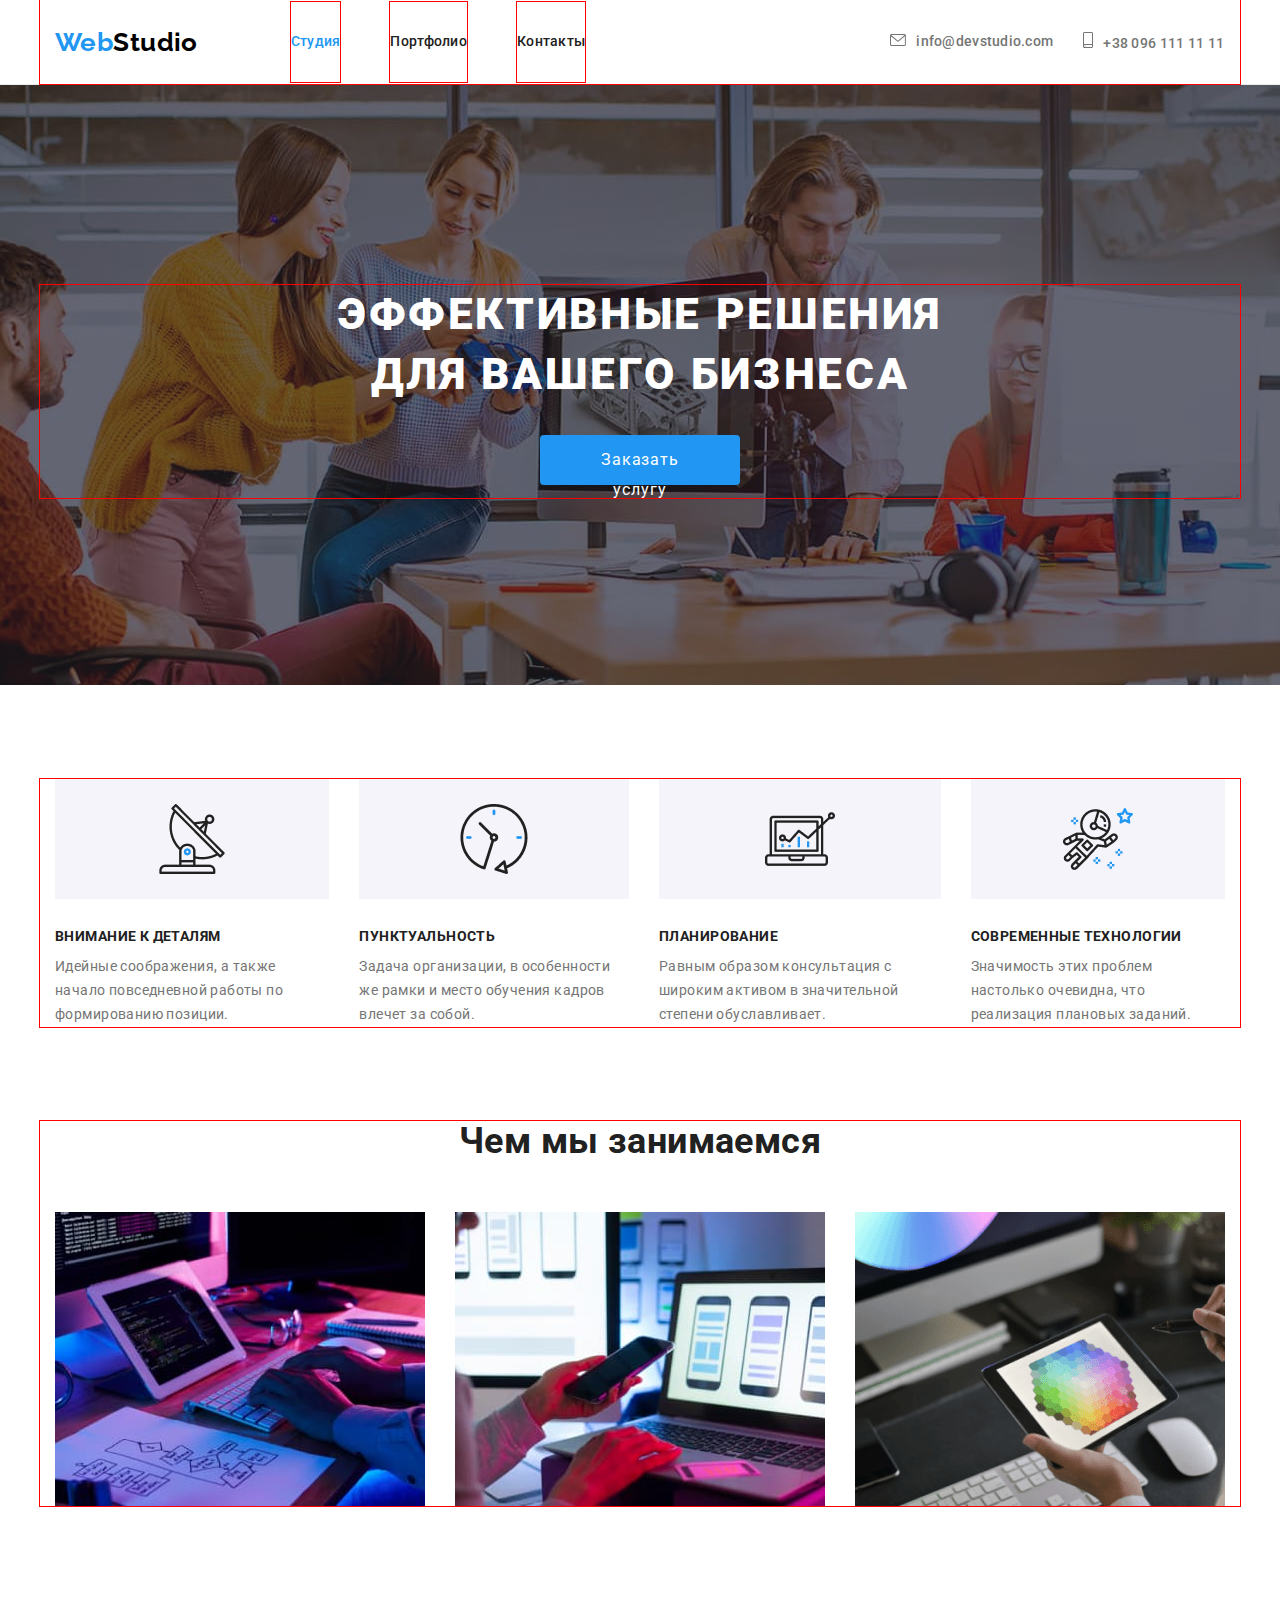
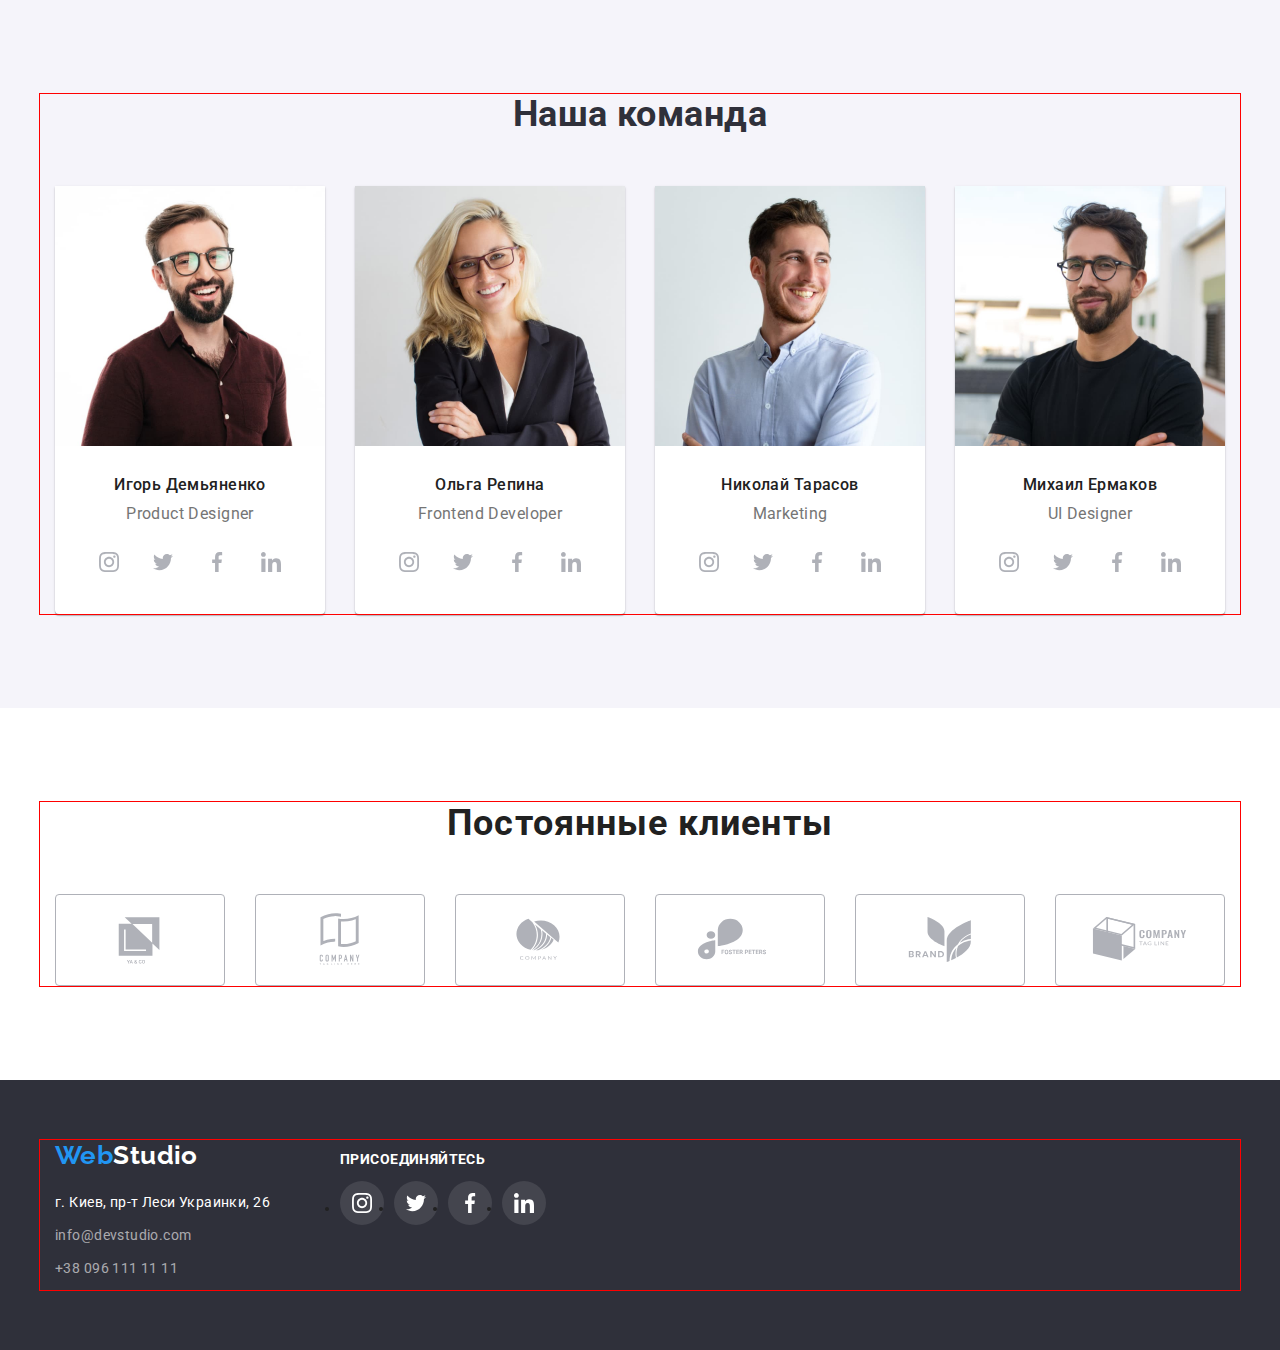
==== index.html @ 24585e3c "coppied" ====
<!DOCTYPE html>
<html lang="ru">
<head>
    <meta charset="UTF-8">
    <meta http-equiv="X-UA-Compatible" content="IE=edge">
    <meta name="viewport" content="width=device-width, initial-scale=1.0">
    <title>Document</title>
    <link rel="preconnect" href="https://fonts.googleapis.com">
    <link rel="preconnect" href="https://fonts.gstatic.com" crossorigin>
    <link href="https://fonts.googleapis.com/css2?family=Raleway:wght@700&family=Roboto:wght@400;500;700;900&display=swap"
        rel="stylesheet">
    <link rel="stylesheet" href="https://cdnjs.cloudflare.com/ajax/libs/modern-normalize/1.1.0/modern-normalize.min.css
">
    <link rel="stylesheet" href="./css/style.css">
    
    
</head>
<body>
    <header class="header">
        <div class="container main-nav">
        <a class="logo link" href=""><span class="current">Web</span>Studio</a>
        <nav class="header-nav">
            <ul class="header-list list">
                <li class="header-item"> <a href="./index.html" class="header-page current link">Студия</a></li>
                <li class="header-item"> <a href="./portfolio.html" class="header-page link">Портфолио</a></li>
                <li class="header-item"> <a href="" class="header-page link">Контакты</a></li>
            </ul>
        </nav>
        
        <ul class="contacts-list list">
                        
         <li class="contacts-item"><a href="mailto:info@devstudio.com" class="contacts-mail link"><svg class="icon" width="16" height="12">
            <use href="./images/symbol5-defs.svg#icon-envel"></use>
        </svg>info@devstudio.com</a></li>
          
        
            
         <li class="contacts-item">  <a href="tel:+380961111111" class="contacts-phone link"><svg class="icon" width="10" height="16">
            <use href="./images/symbol5-defs.svg#icon-tel"></use>
        </svg>+38 096 111 11 11</a></li>

        </ul>
        </div>
    </header>

      <main>
        <section class="hero">
            <div class="container">
                <h1 class="hero-title">Эффективные решения для вашего бизнеса</h1>
                <button type="button" class="hero-button">Заказать услугу</button>
            </div>
        </section>
    <section class="features">
        <div class="container">
       
       <h2 class="visually-hidden">навигация</h2>
        <ul class="features-list list">
      
            <li class="features-item icon-antena"><h3 class="features-item-title">Внимание к деталям</h3>
            <p class="features-item-title-text">Идейные соображения, а также начало повседневной работы по формированию позиции.</p>
             </li>
            
        <li class="features-item icon-watch">
            <h3 class="features-item-title">Пунктуальность</h3>
            <p class="features-item-title-text">Задача организации, в особенности же рамки и место обучения кадров влечет за собой.</p>
        </li>
        
        <li class="features-item icon-comp">
            <h3 class="features-item-title">Планирование</h3>
            <p class="features-item-title-text">Равным образом консультация с широким активом в значительной степени обуславливает.</p>
        </li>
        
        <li class="features-item icon-astronaut">
            <h3 class="features-item-title">Современные технологии</h3>
            <p class="features-item-title-text">Значимость этих проблем настолько очевидна, что реализация плановых заданий.</p>
        </li>
        </ul>
    </div>
        </section>
   
    <section class="product">
        <div class="container">
        <h2 class="product-title">Чем мы занимаемся</h2>
        <ul class="product-list list">
            <li class="product-image">
                <img src="./images/picture1.jpg" alt="руки на клавиатуре" width="370"/> 
            </li>
            <li class="product-image"><img src="./images/picture2.jpg" alt="клавиатура и телефон в руках" width="370" /></li>
            <li class="product-image"><img src="./images/box.jpg" alt="планшет в руках" width="370" /></li>
        </ul>
        </div>
    </section>

    <section class="staff">       
    <div class="container">
            <h2 class="staff-title">Наша команда</h2>
            <ul class="staff-list list">

            <li class="staff-person">
                <img class="staff-photo" src="./images/barba.jpg" alt="мужчина с бородой" width="270"/>
            <div class="position">
            <h3 class="staff-name">Игорь Демьяненко</h3>
            <p class="staff-job" lang="en"> Product Designer            
            </p> </div>
        
            <ul class="socials list">
                <li class="soc-item"> <a href="" class="soc-link"> <svg class="soc-icon" width="20" height="20">
                            <use href="./images/symbol-defs.svg#icon-instagram"></use>
                        </svg></a></li>
                <li class="soc-item"> <a href="" class="soc-link"> <svg class="soc-icon" width="20" height="20">
                            <use href="./images/symbol-defs.svg#icon-twitter"></use>
                        </svg></a></li>
                <li class="soc-item"> <a href="" class="soc-link"> <svg class="soc-icon" width="20" height="20">
                            <use href="./images/symbol-defs.svg#icon-facebook"></use>
                        </svg></a></li>
                <li class="soc-item"> <a href="" class="soc-link"> <svg class="soc-icon" width="20" height="20">
                            <use href="./images/symbol-defs.svg#icon-linkedin"></use>
                        </svg></a></li>
            </ul>
        </li>
            <li class="staff-person">
                <img class="staff-photo" src="./images/blonde.jpg" alt="девушка улыбается" width="270"/>
                <div class="position">
            <h3 class="staff-name">Ольга Репина</h3>
            <p class="staff-job" lang="en"> Frontend Developer</p></div>

            <ul class="socials list">
            <li class="soc-item"> <a href="" class="soc-link"> <svg class="soc-icon" width="20" height="20">
                        <use href="./images/symbol-defs.svg#icon-instagram"></use>
                    </svg></a></li>
            <li class="soc-item"> <a href="" class="soc-link"> <svg class="soc-icon" width="20" height="20">
                        <use href="./images/symbol-defs.svg#icon-twitter"></use>
                    </svg></a></li>
            <li class="soc-item"> <a href="" class="soc-link"> <svg class="soc-icon" width="20" height="20">
                        <use href="./images/symbol-defs.svg#icon-facebook"></use>
                    </svg></a></li>
            <li class="soc-item"> <a href="" class="soc-link"> <svg class="soc-icon" width="20" height="20">
                        <use href="./images/symbol-defs.svg#icon-linkedin"></use>
                    </svg></a></li>
            </ul>
            </li>

            <li class="staff-person">
                <img class="staff-photo" src="./images/blueshirt.jpg" alt="парень улыбается" width="270"/>
            <div class="position">
            <h3 class="staff-name">Николай Тарасов</h3>
        <p class="staff-job" lang="en"> Marketing</p></div>

        <ul class="socials list">
                <li class="soc-item"> <a href="" class="soc-link"> <svg class="soc-icon" width="20" height="20">
                            <use href="./images/symbol-defs.svg#icon-instagram"></use>
                        </svg></a></li>
                <li class="soc-item"> <a href="" class="soc-link"> <svg class="soc-icon" width="20" height="20">
                            <use href="./images/symbol-defs.svg#icon-twitter"></use>
                        </svg></a></li>
                <li class="soc-item"> <a href="" class="soc-link"> <svg class="soc-icon" width="20" height="20">
                            <use href="./images/symbol-defs.svg#icon-facebook"></use>
                        </svg></a></li>
                <li class="soc-item"> <a href="" class="soc-link"> <svg class="soc-icon" width="20" height="20">
                            <use href="./images/symbol-defs.svg#icon-linkedin"></use>
                        </svg></a></li>
            </ul>
        </li>

            <li class="staff-person">
                <img class="staff-photo" src="./images/barba2.jpg" alt="мужчина с бородой" width="270"/>
                <div class="position">
            <h3 class="staff-name">Михаил Ермаков</h3>
            <p class="staff-job" lang="en">UI Designer</p></div>
            
            <ul class="socials list">
                <li class="soc-item"> <a href="" class="soc-link"> <svg class="soc-icon" width="20" height="20"> <use href="./images/symbol-defs.svg#icon-instagram"></use></svg></a></li>
                <li class="soc-item"> <a href="" class="soc-link"> <svg class="soc-icon" width="20" height="20"> <use href="./images/symbol-defs.svg#icon-twitter"></use></svg></a></li>
                <li class="soc-item"> <a href="" class="soc-link"> <svg class="soc-icon" width="20" height="20"> <use href="./images/symbol-defs.svg#icon-facebook"></use></svg></a></li>
                <li class="soc-item"> <a href="" class="soc-link"> <svg class="soc-icon" width="20" height="20"> <use href="./images/symbol-defs.svg#icon-linkedin"></use></svg></a></li>
                   
            </ul>
            </li>
        </ul>
        </div>
    </section>

    <section class="clients">
        <div class="container">
        <h2 class="clients-title">Постоянные клиенты</h2>
        <ul class="clients-list list">
            <li class="clients-logo"> <a class="svg-link" href=""> <svg class="client-icon" width="106" height="60"> <use href="./images/symbol4-defs.svg#icon-Logo1"></use></svg></a></li>
            <li class="clients-logo"> <a class="svg-link" href=""> <svg class="client-icon" width="106" height="60"> <use href="./images/symbol4-defs.svg#icon-Logo2"></use></svg></a></li>
            <li class="clients-logo"> <a class="svg-link" href=""> <svg class="client-icon" width="106" height="60"> <use href="./images/symbol4-defs.svg#icon-Logo3"></use></svg></a></li>
            <li class="clients-logo"> <a class="svg-link" href=""> <svg class="client-icon" width="106" height="60"> <use href="./images/symbol4-defs.svg#icon-Logo4"></use></svg></a></li>
            <li class="clients-logo"> <a class="svg-link" href=""> <svg class="client-icon" width="106" height="60">
                    <use href="./images/symbol4-defs.svg#icon-Logo5"></use>
                </svg></a></li>
            <li class="clients-logo"> <a class="svg-link" href=""> <svg class="client-icon" width="106" height="60">
                    <use href="./images/symbol4-defs.svg#icon-Logo6"></use>
                </svg></a></li>
        </ul>
        </div>
    </section>
</main>

<footer class="footer">
    <div class="container box-footer">
        
            <div class="footer-text">
                <address>
                    <a class="logo-footer link" href=""><span class="current">Web</span>Studio</a>

                    <ul class="footer-list list">
                        <li class="footer-item"><a href="https://goo.gl/maps/V1P53VzgSbRP7Sv77"
                                class="footer-address link" target="_blank" rel="noopener noindex nofollow">г. Киев,
                                пр-т Леси Украинки, 26</a></li>

                        <li class="footer-item"><a href="mailto:info@devstudio.com"
                                class="footer-mail link">info@devstudio.com</a></li>
                        <li class="footer-item"><a href="tel:+380961111111" class="footer-phone link">+38 096 111 11
                                11</a></li>
                    </ul>
                </address>
            </div>

            <div class="join">

                <h2 class="join-title">присоединяйтесь</h2>

                <ul class="socials-footer">
                    <li class="soc-item-footer"> <a href="" class="soc-link-footer"> <svg class="soc-icon-footer" width="20" height="20">
                        <use href="./images/symbol-defs.svg#icon-instagram"></use>
                    </svg></a></li>
                    <li class="soc-item-footer"> <a href="" class="soc-link-footer"> <svg class="soc-icon-footer"
                                width="20" height="20">
                                <use href="./images/symbol-defs.svg#icon-twitter"></use>
                            </svg></a></li>
                    <li class="soc-item-footer"> <a href="" class="soc-link-footer"> <svg class="soc-icon-footer"
                                width="20" height="20">
                                <use href="./images/symbol-defs.svg#icon-facebook"></use>
                            </svg></a></li>
                    <li class="soc-item-footer"> <a href="" class="soc-link-footer"> <svg class="soc-icon-footer"
                                width="20" height="20">
                                <use href="./images/symbol-defs.svg#icon-linkedin"></use>
                            </svg></a></li>
                </ul>
            </div>
        
    </div>
</footer>
</body>
</html>
---- css/style.css ----
:root{
    --header-color: #ffffff;
    --hero-footer-color: #2F303A;
    --button-color: #2196F3;
    --titles-color: #212121;
    --text-color: #757575;
    --btn-bcg-color: #F5F4FA;
    --logo-header-color: #000000;
    --footer-phone-color: rgba(255, 255, 255, 0.6);
}
img {
    display: block;
}


p,
h1,
h2,
h3,
h4,
h5,
h6 {
    margin: 0;
}

body {
    
    background-color: var(--header-color);
    color: var(--titles-color) ;
    font-family: 'Roboto',
    sans-serif;
    font-size: 14px;
    letter-spacing: 0.03em;
    }

   
.list {
   padding: 0;
   margin: 0;

list-style: none;
}

.link {
    text-decoration: none;
   
}

.container {
        width: 1200px;
        padding-left: 15px;
        padding-right: 15px;
        margin: 0 auto;

        outline: 1px solid red;
    }

.visually-hidden {
    position: absolute;
    white-space: nowrap;
    width: 1px;
    height: 1px;
    overflow: hidden;
    border: 0;
    padding: 0;
    clip: rect(0 0 0 0);
    clip-path: inset(50%);
    margin: -1px;
}

/*header*/

.header {
    border-bottom: 1px solid #ECECEC;
}
  
 
.main-nav {
    display: flex;
    align-items: center;
}

.header-list {
    display: flex;
    margin-left: 93px;
   
}

.header-list .header-item {

 outline: 1px solid red;  
    
}

.header-list .header-item+ .header-item {

margin-left: 50px;

}


.logo,
.logo-header {
    
    font-family: 'Raleway',sans-serif;
    font-style: normal;
    font-weight: 700;
    font-size: 26px;
    line-height: 1.19;                  

    color: var(--logo-header-color);
}

.header-page {
    display: block;
    padding-top: 32px;
    padding-bottom: 32px;
}
   

.header-item,
.header-page {

    font-weight: 500;
    line-height: 1.14;
    letter-spacing: 0.02em;

    color: var(--titles-color)
    
         }


.current {
    color: var(--button-color)
}

.contacts-list {
    display: flex;
    margin-left: auto;
    align-items: center;
    margin-left: 305px;
    margin-right: auto;
}

.contacts-list .contacts-item+ .contacts-item {
    margin-left: 30px;
}


.contacts-item{
    display: block;
    align-items: center;

}

.contacts-item :hover,
.contacts-item :focus{
    color: #2196F3;
    fill: currentColor;
}

.icon {
    margin-right: 10px;
    fill: currentColor;
}

/*.contacts-mail::before{
content: "";
width: 16px;
height: 12px;

background-size: contain;
background-image: url(../images/envel.svg);
display: block;
margin-right: 10px;

cursor: pointer;
}


/*.contacts-phone::before{
content: "";
width: 10px;
height: 16px;

background-size: contain;
background-image: url(../images/tel.svg);
display: block;
margin-right: 10px;
cursor: pointer;

}*/
 
.contacts-phone::before :hover {
fill: #2196F3;
}
.contacts-mail,
.contacts-phone {
    
    font-family: 'Roboto';
    font-style: normal;
    font-weight: 500;
    line-height: 1.14;
    letter-spacing: 0.02em;
display: flex;
    padding: 32px 0;
align-items: baseline;
    color: var(--text-color);
}


.header-item :hover,
.header-item :focus {

    color: var(--button-color);
    background-color: var(--header-color);
}

.contacts-item :hover,
.contacts-item :focus {
    color: var(--button-color);
}



/*first-page*/

/*hero*/

.hero {
text-align: center; 
background: var(--hero-footer-color);

margin-bottom: 0;
padding-top: 200px;
padding-bottom: 280px;
max-width: 1600px;
height: 600px;
margin: 0 auto;
}


.hero {
    background-image: linear-gradient(rgba(47, 48, 58, 0.4),
     rgba(47, 48, 58, 0.4)), url(./image.css/hero-image.png);
   
    background-repeat: no-repeat;
    background-position: center;
    background-size: cover;
   

   

}
.hero-title {        
    width: 696px;

    margin: 0 auto;   
    margin-bottom: 30px;
    font-weight: 900;
    font-size: 44px;
    line-height: 1.36;
    letter-spacing: 0.06em;
    
    text-transform: uppercase;
    color: var(--header-color)
    
   }

.hero-button {
    border: 1px transparent;
    border-radius: 4px;
    padding: 10px 32px;
    margin-top: 0;

    width: 200px;
    height: 50px;
    display: inline-block;
    
    
    font-family: inherit;
    font-style: normal;
    font-size: 16px;
    line-height: 1.87;
    letter-spacing: 0.06em;
    background-color: var(--button-color);

    color: var(--header-color);

    cursor: pointer;
}

.hero-button:hover {
 color: var(--header-color);
 background: #188CE8;
}

    /*main*/

    /* features */

    .features-list {
        display: flex;
    }

    .features-list .features-item+ .features-item{
        margin-left: 30px;
    }

    .features-item-title{
      font-size: 14px; 
     margin-bottom: 10px;

    font-weight: 700;
    line-height: 1.14;
    text-transform: uppercase;
    
    color: var(--titles-color);
    }
     
    
    .features-item-title-text {
        
        font-weight: 400;
        line-height: 1.71; 

        color: var(--text-color);}

    .features  {
       padding-top: 94px;
       padding-bottom: 94px;
        }
        
.features-item::before {
    display: block;
    content: "";
        height: 120px;
    background-color: red;
   margin-bottom: 30px;
    
    background-repeat: no-repeat;
    background-position: center;
    background-color: #F5F4FA;
}

.icon-antena::before{
    background-image: url(../images/antenna\ .png);
}
.icon-watch::before{
    background-image: url(../images/watch.png);
}
.icon-comp::before{
    background-image: url(../images/comp.png);
}
.icon-astronaut::before{
    background-image: url(../images/astronaut\ .png);
}
/*product*/

.product {

    margin-top: 0;
    padding: bottom 94px;;
    }

.product-title {
    margin-bottom: 50px;
    margin-top: 0;

    font-weight: 700;
    font-size: 36px;
    line-height: 1.16;    
    text-align: center;

    color: var(--titles-color);    
}



.product-list{

    display: flex;
    margin-top: 0;
      }

   .product-list .product-image+ .product-image{
       margin-left: 30px;
   }

/*staff*/


.staff {
    padding: 94px 0;
    margin-top: 94px;
    margin-bottom: 0;

    background-color: #F5F4FA;   
      }  

 .position {
     padding-top: 30px;
     text-align: center;
 } 

.staff-person{

    background-color: var(--header-color);

    border-radius: 0px 0px 4px 4px;
    box-shadow: 0px 1px 3px rgba(0, 0, 0, 0.12),
    0px 1px 1px rgba(0, 0, 0, 0.14),
    0px 2px 1px rgba(0, 0, 0, 0.2);
    border-radius: 0px 0px 4px 4px;

    cursor: pointer;
        }

.staff-title {
margin-bottom: 50px;
   
font-weight: 700;
font-size: 36px;
line-height: 1.16;
text-align: center;

color: var(--hero-footer-color);
}

 .staff-name {
    margin-top: 0;
    margin-bottom: 10px;
    text-align: center;

    font-weight: 500;
    font-size: 16px;
    line-height: 1.18; 
    
    color: var(--titles-color);
 }

 .staff-job {
    margin-top: 0px;
    
    font-weight: 400;
    font-size: 16px;
    line-height: 1.18;   
        
    color: var(--text-color);
 }

 .staff-list {
     display: flex;
      }

.staff-list .staff-person+.staff-person {
    margin-left: 30px;
}

.socials {
    display: flex;
    justify-content: center;

    margin-top: 16px;
    padding-bottom: 30px;
}

.soc-link {
    width: 44px;
    height: 44px;
    
    display: flex;
    border-radius: 50px;
    justify-content: center;
    align-items: center;
 
}

.soc-item :hover{
    background-color: var(--button-color);

}

.soc-icon {
    fill: #AFB1B8;
}

.soc-link:hover .soc-icon,
.soc-link:focus .soc-icon  {                       
    fill: #ffffff;
  
}


 .soc-item + .soc-item {
    margin-left: 10px;
}


 /*second-page*/
 
/*main*/
.main {
    padding-top: 94px;
    padding-bottom: 94px;
}
.navigation-list {
    justify-content: center;
    display: flex;     
}

.navigation-list .btn+ .btn{
    margin-left: 8px;
}

.navigation-button  {
    padding: 6px 22px;

    text-align: center;
    max-width: 145px;
    display: block;
    border-radius: 4px;
    border: 1px solid transparent;
    font-family: inherit;
    font-style: normal;
    font-weight: 500;
    font-size: 16px;
    line-height: 1.62;      

    background-color:var(--btn-bcg-color);
    color: var(--titles-color);
    cursor: pointer;
    
}


.navigation-button:hover ,
.navigation-button:focus{

    color: var(--header-color);
    background-color: var(--button-color);

    box-shadow: 0px 3px 1px rgba(0, 0, 0, 0.1),
    0px 1px 2px rgba(0, 0, 0, 0.08),
    0px 2px 2px rgba(0, 0, 0, 0.12);
    border-radius: 4px;
    
} 

.portfolio-item {
margin-bottom: 30px;
margin-right: 30px;
width: 370px;
height: 404px;
    cursor: pointer;
   border: 1px solid red;

}


.portfolio-item:nth-child(3n) {
    margin-right: 0;
}


.portfolio-item:nth-last-child(-n +3) {
     margin-bottom: 0;
}


.portfolio-link{
    display: block;
}

.portfolio-link:hover,
.portfolio-link:focus
 {
  box-shadow: 0px 1px 1px rgba(0, 0, 0, 0.12),
        0px 4px 4px rgba(0, 0, 0, 0.06),
        1px 4px 6px rgba(0, 0, 0, 0.16);
        
}

.portfolio-list {
    display: flex;
    flex-wrap: wrap;
    margin-top: 34px;
  
}
 
.card-border {
    
    padding: 20px 24px;
    width: 370px;
}

.portfolio-example {
    margin-bottom: 4px;

    font-weight: 700;
    font-size: 18px;
    line-height: 2;        
    letter-spacing: 0.06em;    
    
    color: var(--titles-color);
}

.portfolio-option {
    font-weight: 400;
    font-size: 16px;
    line-height: 1.87;    
        
    color: var(--text-color);
}


/*clients*/

.clients{
    padding: 94px 0;
}

.clients-title {
    font-family: 'Roboto';
    font-style: normal;
    font-weight: 700;
    font-size: 36px;
    line-height: 42px;
    text-align: center;
    letter-spacing: 0.03em;
    
    color: #212121;

    
    margin-bottom: 50px;
}

.clients-list {
    display: flex;
  
   margin-left: 0;
}

.clients-list .clients-logo+.clients-logo {
    margin-left: 30px;
}

/*.clients-list :hover{
    border-color: #2196F3;
    fill: #2196F3;
}*/

.svg-link {
    fill: #AFB1B8;
}

.svg-link:hover,
.svg-link:focus{
    fill: #2196F3 ;
}

.clients-logo {
    width: 170px;
    height: 92px;
    
    align-items: center;
    justify-content: center;
   
    border: 1px solid #AFB1B8;
    border-radius: 4px;

    cursor: pointer;
    display: flex;
    
}


.client-icon {
    display: flex;
    margin: 16px 32px;   
  
   }

.clients-logo:hover,
.clients-logo:focus {

    border-color: var(--button-color);
    }

 /*footer*/

 
.footer {
    display: flex;
    padding: 60px 0;
    
    background-color: var(--hero-footer-color);
    
   }

.box-footer {
   
display: flex;
align-items: baseline;
}
   

   .footer-text {
    
    align-items: center;
    
   }

.footer-list {
    font-family: 'Roboto';
    font-style: normal;
    font-weight: 400;
    line-height: 1.71;
    
   }


.footer-list :hover {
    color: var(--button-color)
}

.logo-footer{
    display: inline-block;
   
    margin-bottom: 20px;
   
    font-family: 'Raleway', sans-serif;
    font-style: normal; 
    font-weight: 700;
    font-size: 26px;
    line-height: 1.19;      
        
    color: var(--header-color);
}

.footer-address, .footer-mail {  

    color: var(--header-color);
}



.footer-mail,
.footer-phone { 

    color: var(--footer-phone-color);
}

.footer-item {
    margin-bottom: 9px;
}

.footer-item :last-child {
    margin-bottom: 0;
}

.join {
  margin-left: 70px; 
 width: 206px;
 height: 80px;

}  
   

.join-title {
    font-family: 'Roboto';
    font-style: normal;
    font-weight: 700;
    font-size: 14px;
    line-height: 16px;
    letter-spacing: 0.03em;
    text-transform: uppercase;
   
    color: #FFFFFF;

}



.soc-link-footer{
    width: 44px;
    height: 44px;
    background-color:  rgba(255, 255, 255, 0.1);;
    display: flex;
    border-radius: 50px;
    justify-content: center;
    align-items: center;
margin-left: 0;
}

.soc-item-footer+ .soc-item-footer{
    margin-left: 10px;
}

.soc-link-footer:hover{
    background-color: #2196F3;
   
}

.socials-footer {
    display: flex;
  justify-content: center;
    padding-left: 0;
    
    padding: 0 auto;
}



.soc-icon-footer{
    fill: #ffffff;
}
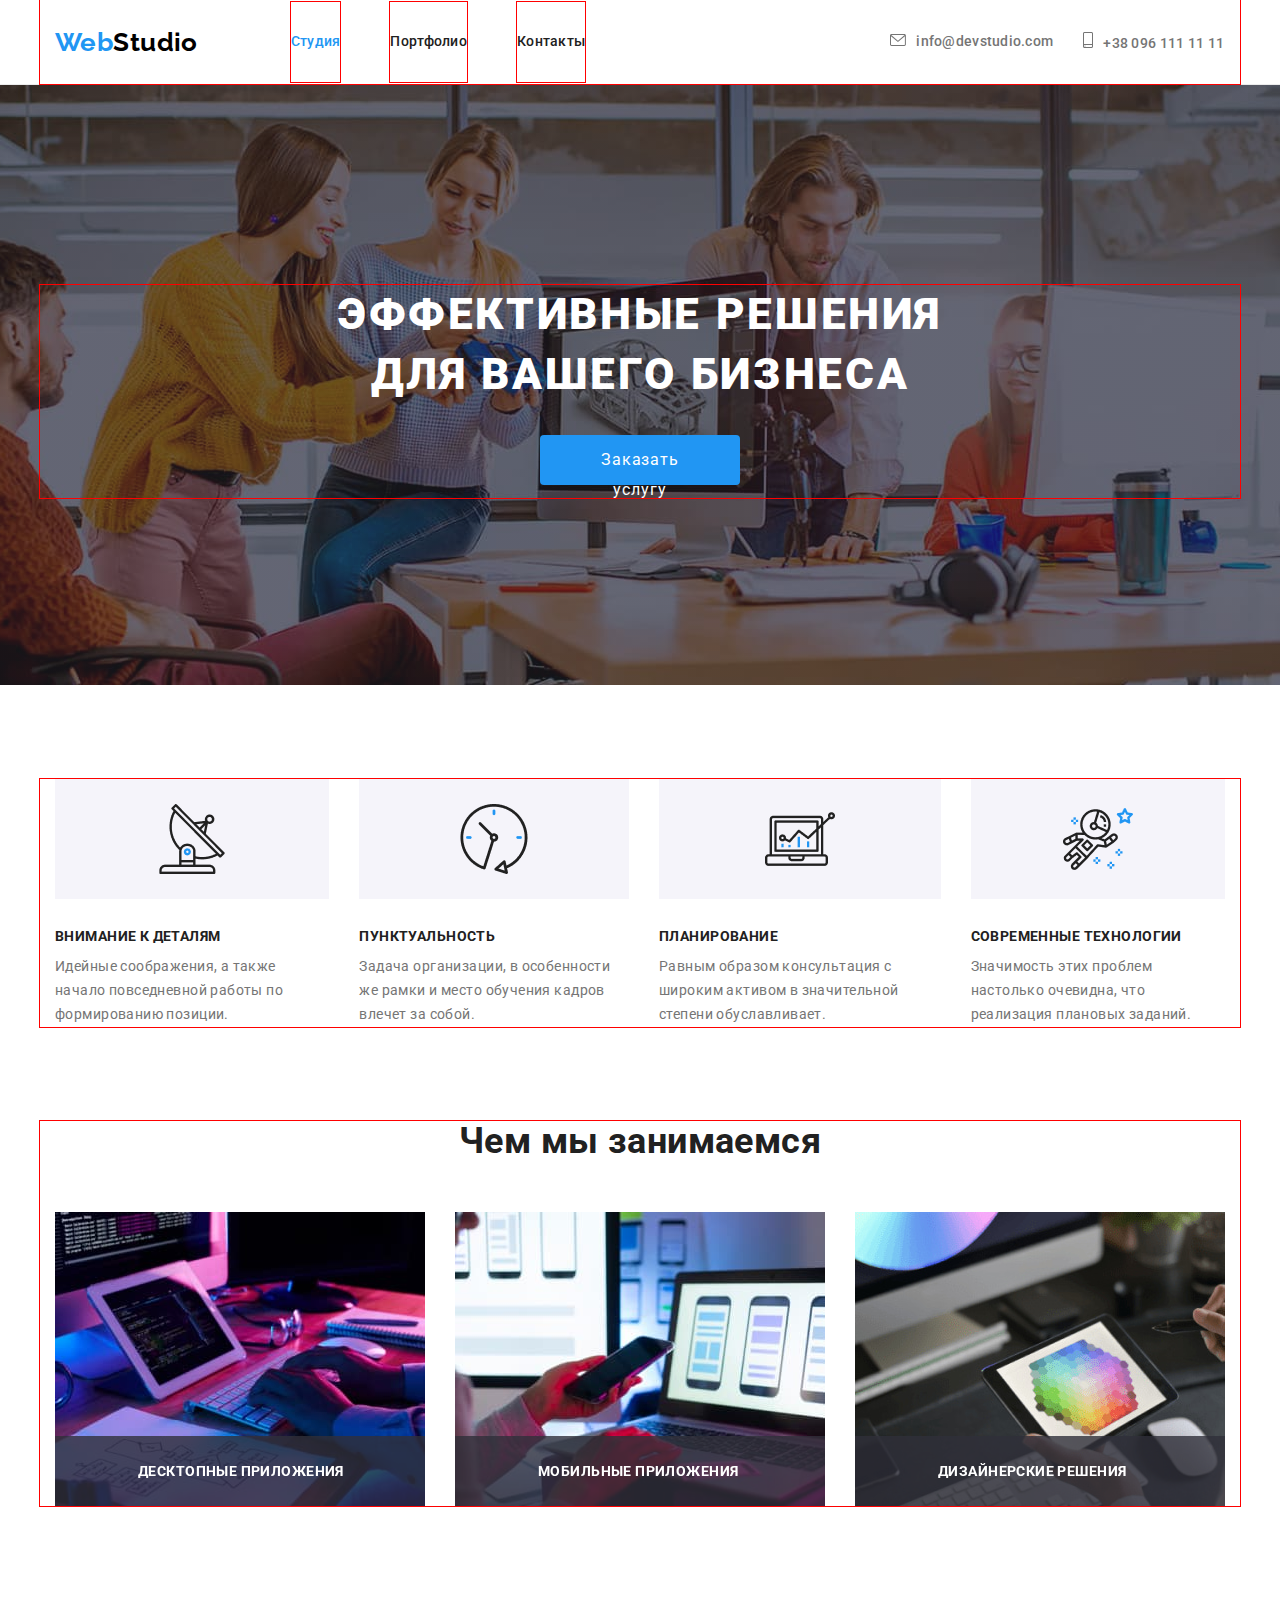
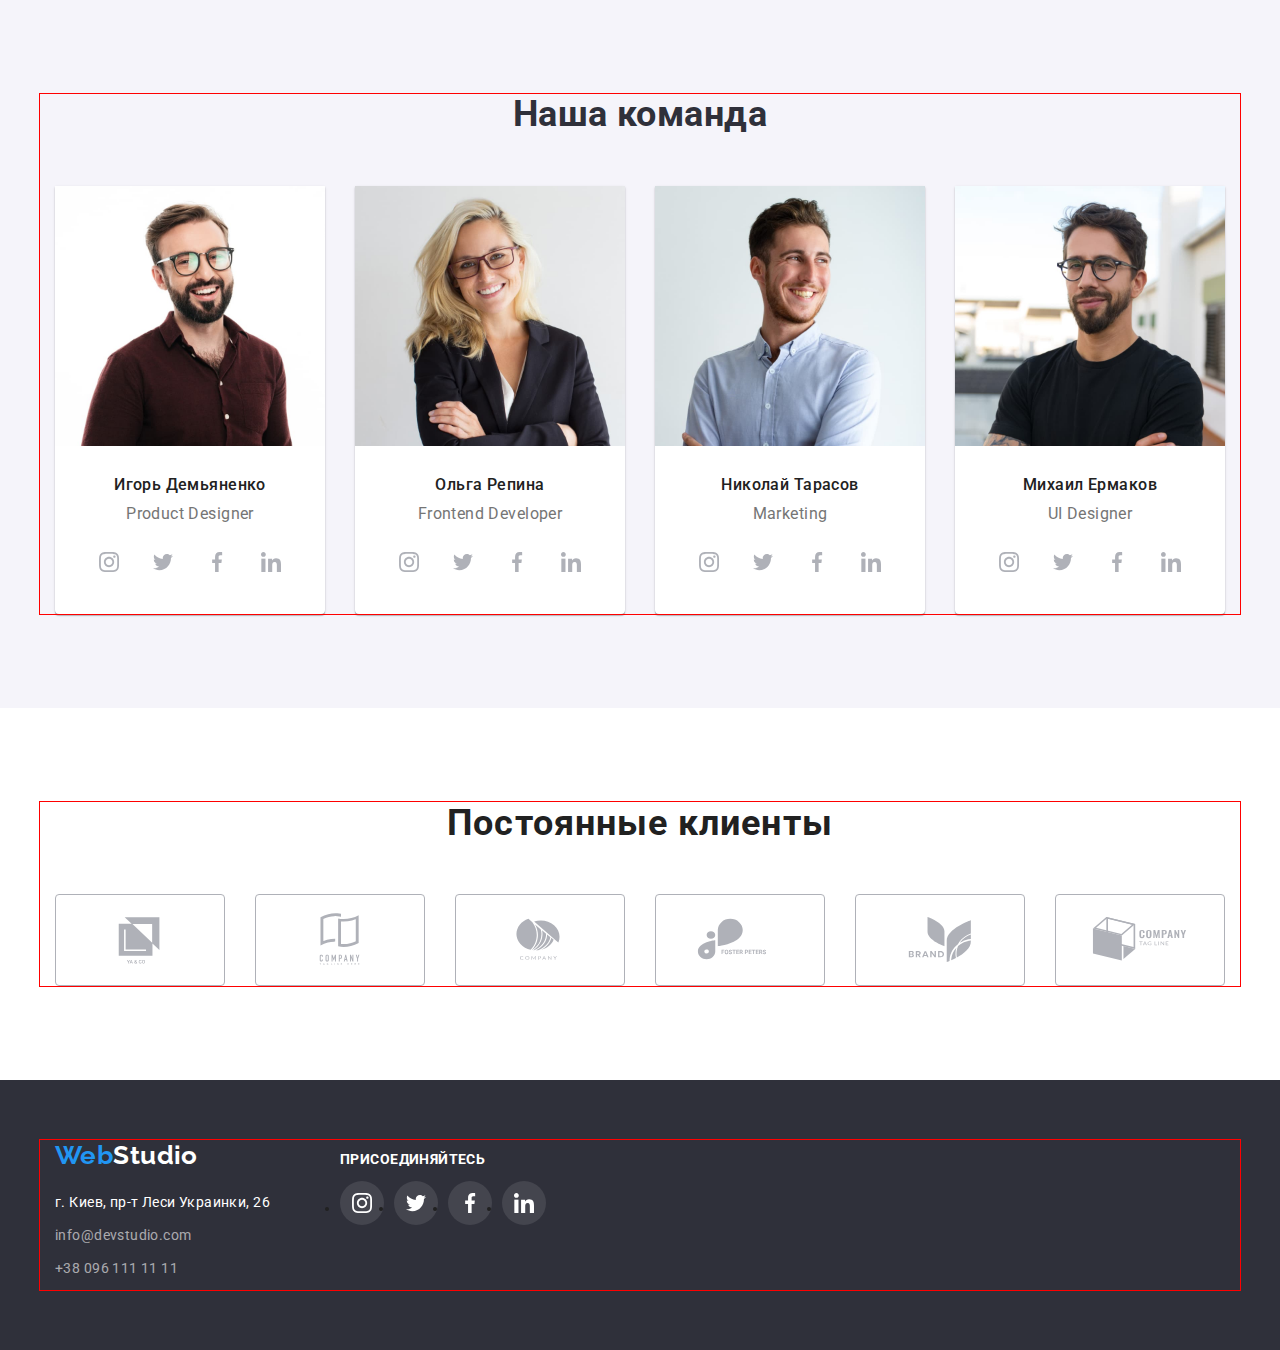
==== commit 2d4bd507: "position" ====
--- a/index.html
+++ b/index.html
@@ -44,12 +44,23 @@
     </header>
 
       <main>
+
+        <div class="backdrop is-hidden">
+            <div class="modal">
+                <button type="button" class="mod-button"></button>
+            </div>
+        </div>
+
+
         <section class="hero">
             <div class="container">
                 <h1 class="hero-title">Эффективные решения для вашего бизнеса</h1>
                 <button type="button" class="hero-button">Заказать услугу</button>
             </div>
         </section>
+
+       
+
     <section class="features">
         <div class="container">
        
@@ -75,21 +86,37 @@
             <p class="features-item-title-text">Значимость этих проблем настолько очевидна, что реализация плановых заданий.</p>
         </li>
         </ul>
-    </div>
+      </div>
         </section>
    
-    <section class="product">
+      <section class="product">
         <div class="container">
         <h2 class="product-title">Чем мы занимаемся</h2>
         <ul class="product-list list">
+
             <li class="product-image">
+                <div class="product-thumb">
                 <img src="./images/picture1.jpg" alt="руки на клавиатуре" width="370"/> 
-            </li>
-            <li class="product-image"><img src="./images/picture2.jpg" alt="клавиатура и телефон в руках" width="370" /></li>
-            <li class="product-image"><img src="./images/box.jpg" alt="планшет в руках" width="370" /></li>
-        </ul>
-        </div>
-    </section>
+               
+                <p class="product-text">Десктопные приложения</p></div>
+            </li>
+
+            <li class="product-image">
+                <div class="product-thumb">
+                <img src="./images/picture2.jpg" alt="клавиатура и телефон в руках" width="370" />
+                <div class="product-name">
+            <p class="product-text">Мобильные приложения</p></div></div>
+            </li>
+
+            <li class="product-image">
+                <div class="product-thumb">
+                <img src="./images/box.jpg" alt="планшет в руках" width="370" />
+                <div class="product-name">
+                <p class="product-text">Дизайнерские решения</p></div></div>
+            </li>
+        </ul>
+        </div>
+       </section>
 
     <section class="staff">       
     <div class="container">
@@ -244,5 +271,6 @@
         
     </div>
 </footer>
+
 </body>
 </html>--- a/css/style.css
+++ b/css/style.css
@@ -35,6 +35,8 @@
     sans-serif;
     font-size: 14px;
     letter-spacing: 0.03em;
+
+   
     }
 
    
@@ -76,6 +78,7 @@
 
 .header {
     border-bottom: 1px solid #ECECEC;
+   
 }
   
  
@@ -297,6 +300,37 @@
 .hero-button:hover {
  color: var(--header-color);
  background: #188CE8;
+}
+
+
+/*backdrop*/
+
+.backdrop {
+    position: fixed;
+    width: 100%;
+    height: 100%;
+background: rgba(0, 0, 0, 0.2);
+}
+
+.backdrop.is-hidden {
+    opacity: 0;
+    pointer-events: none;
+}
+
+.modal {
+    position: absolute;
+    top: 50%;
+    left: 50%;
+    transform: translate(-50%, -50%);
+    min-width: 528px;
+    min-height: 581px;
+    background-color: #fff;
+    
+}
+
+.mod-button{
+    width: 30px;
+    height: 30px;
 }
 
     /*main*/
@@ -359,6 +393,8 @@
 .icon-astronaut::before{
     background-image: url(../images/astronaut\ .png);
 }
+
+
 /*product*/
 
 .product {
@@ -379,6 +415,41 @@
     color: var(--titles-color);    
 }
 
+
+.product-thumb {
+    position: relative;
+   
+    }
+
+
+    .product-thumb::before{
+        content: "";
+        position: absolute;
+        display: inline-block;
+        width: 100%;
+        height: 70px;
+        position: absolute;
+        background: rgba(47, 48, 58, 0.8);
+       bottom: 0;
+               
+    }
+
+
+.product-text {
+    bottom: 27px;
+    left: 83px;
+  position: absolute;
+    font-weight: 700;
+    font-size: 14px;
+    line-height: 16px;
+   
+    letter-spacing: 0.03em;
+    text-transform: uppercase;
+    
+    color: var(--header-color);
+   
+    display: flex;
+}
 
 
 .product-list{
@@ -550,6 +621,46 @@
     border-radius: 4px;
     
 } 
+.portfolio-thumb {
+    position: relative;
+
+}
+
+.portfolio-thumb::before{
+    content: "";
+    display: inline-block;
+    width: 370px;
+    height: 294px;
+    position: absolute;
+    background: rgba(33, 150, 243, 0.9);
+    opacity: 0;
+}
+
+.portfolio-thumb:hover::before{
+    opacity: 1;
+    transition: 250ms cubic-bezier(0.4, 0, 0.2, 1);
+    
+}
+
+.portfolio-text {
+   position: absolute;
+      font-weight: 400;
+    font-size: 18px;
+    line-height: 28px;       
+    letter-spacing: 0.03em;
+
+    width: 322px;
+    height: 168px;
+   
+    color: var(--header-color);
+    
+    opacity: 0 ;
+    top: 63px;
+    left: 24px;
+    
+    display: flex;
+    opacity: 0;
+}
 
 .portfolio-item {
 margin-bottom: 30px;
@@ -560,7 +671,10 @@
    border: 1px solid red;
 
 }
-
+.portfolio-item:hover .portfolio-text {
+    opacity: 1;
+    transition: 250ms cubic-bezier(0.4, 0, 0.2, 1);
+}
 
 .portfolio-item:nth-child(3n) {
     margin-right: 0;
@@ -576,8 +690,8 @@
     display: block;
 }
 
-.portfolio-link:hover,
-.portfolio-link:focus
+.portfolio-item:hover,
+.portfolio-item:focus
  {
   box-shadow: 0px 1px 1px rgba(0, 0, 0, 0.12),
         0px 4px 4px rgba(0, 0, 0, 0.06),
@@ -818,4 +932,6 @@
 
 .soc-icon-footer{
     fill: #ffffff;
-}+}
+
+
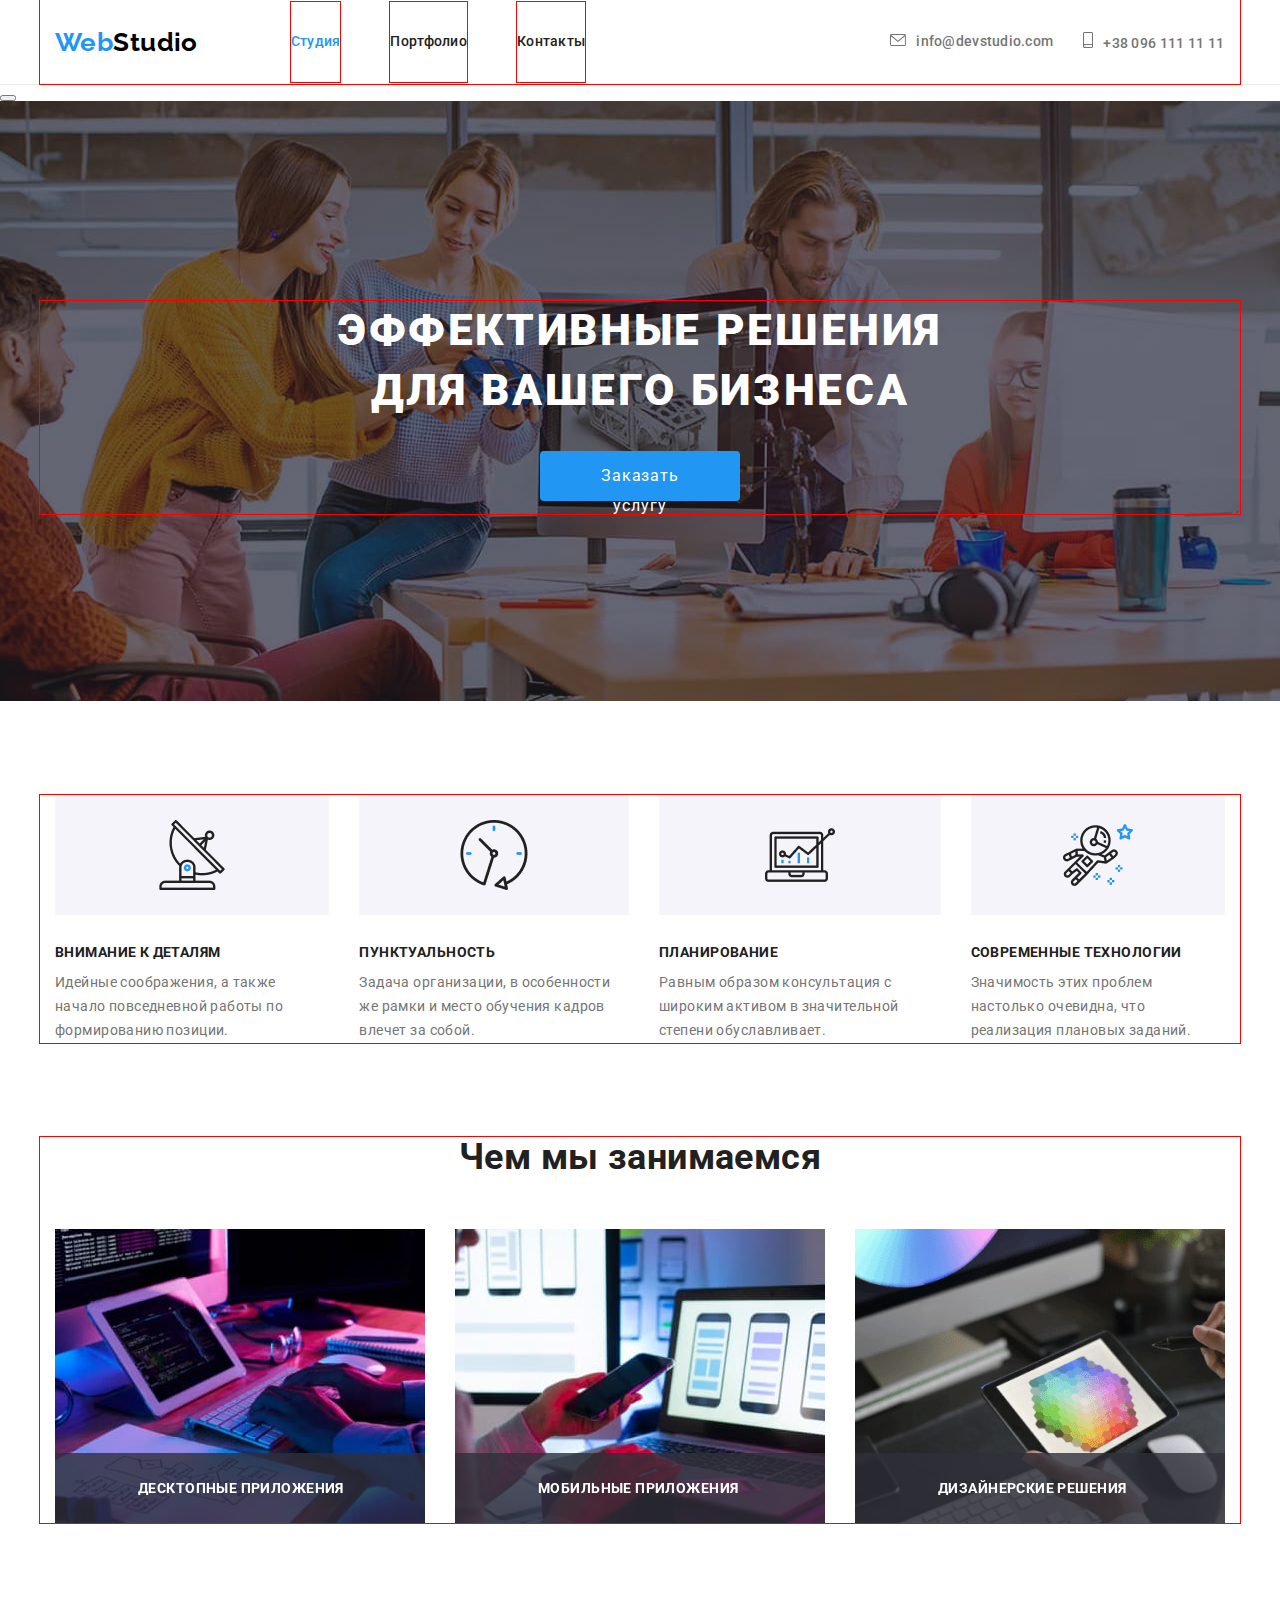
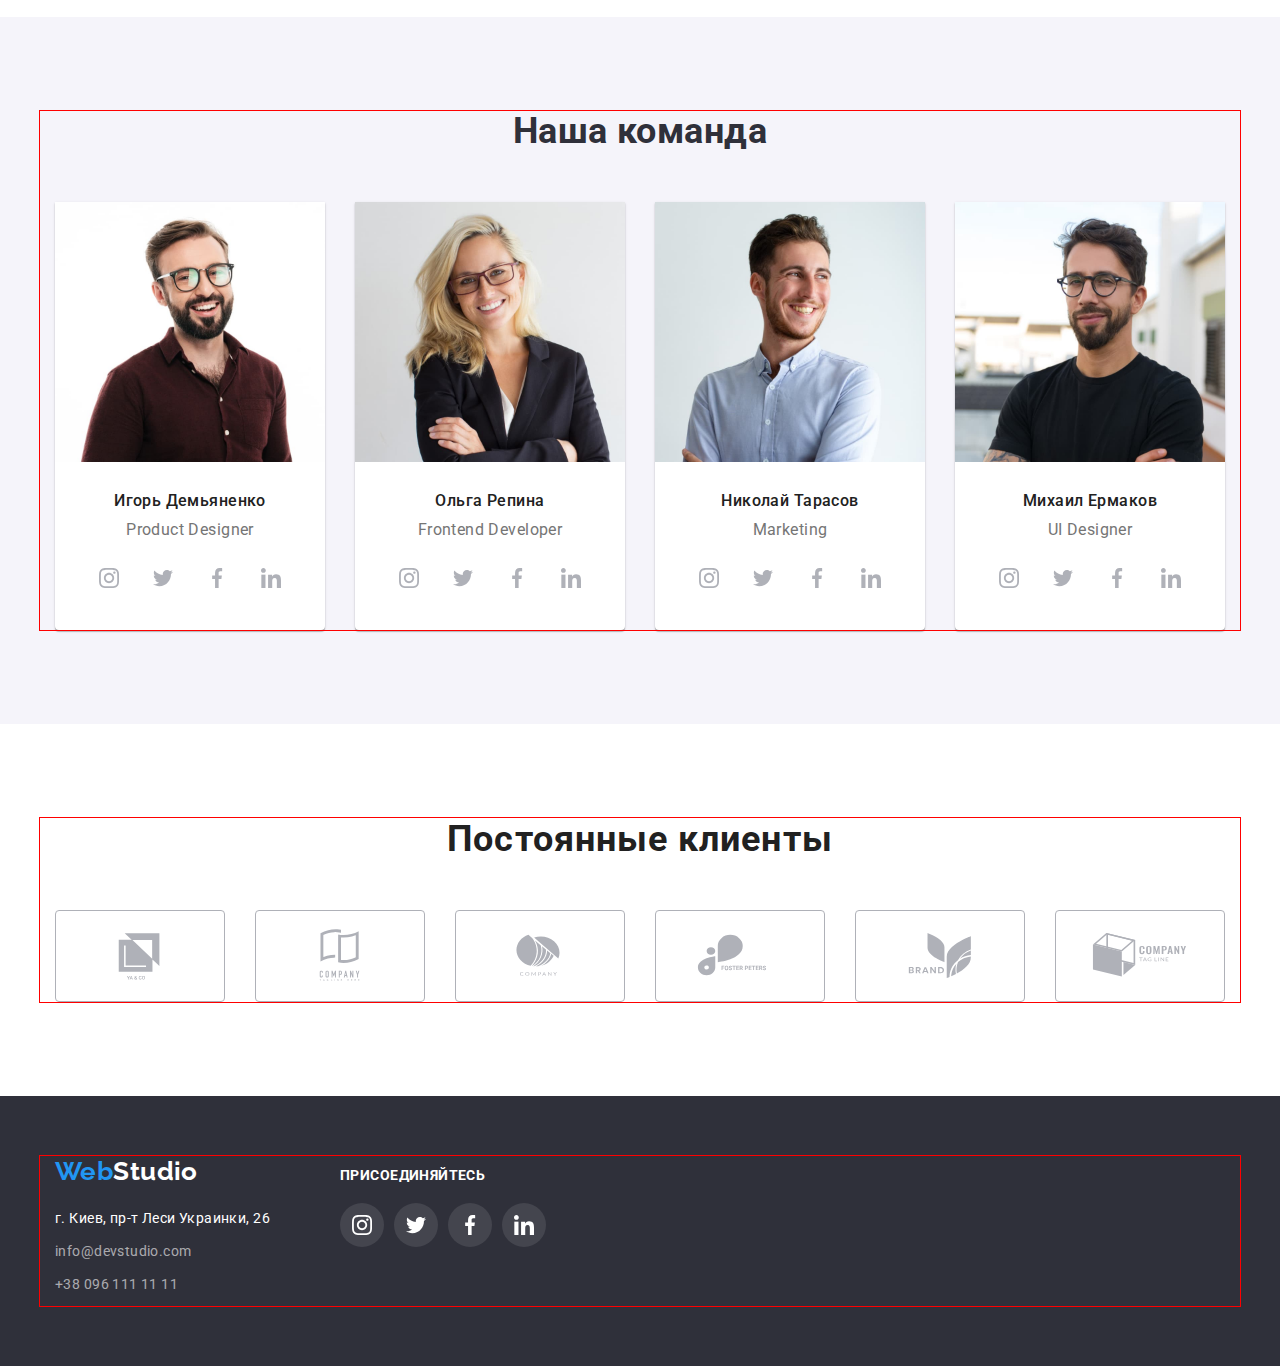
==== commit a7ba3dd6: "jg" ====
--- a/index.html
+++ b/index.html
@@ -45,11 +45,17 @@
 
       <main>
 
-        <div class="backdrop is-hidden">
-            <div class="modal">
-                <button type="button" class="mod-button"></button>
-            </div>
-        </div>
+      
+    <button data-modal-open></button>
+    <div class="backdrop is-hidden" data-modal>
+        <div class="modal">
+            <button class="mod-button"> <svg class="close-button" width="18" height="18">
+                    <use href="./images/symbol44-defs.svg#icon-close-black"></use>
+                </svg></button>
+            <button data-modal-close>Закрыть</button>
+        </div>
+    
+    </div>
 
 
         <section class="hero">
@@ -250,7 +256,7 @@
 
                 <h2 class="join-title">присоединяйтесь</h2>
 
-                <ul class="socials-footer">
+                <ul class="socials-footer list">
                     <li class="soc-item-footer"> <a href="" class="soc-link-footer"> <svg class="soc-icon-footer" width="20" height="20">
                         <use href="./images/symbol-defs.svg#icon-instagram"></use>
                     </svg></a></li>
@@ -272,5 +278,8 @@
     </div>
 </footer>
 
+<script src="./js/modal.js"></script>
+
+
 </body>
 </html>--- a/css/style.css
+++ b/css/style.css
@@ -12,6 +12,7 @@
     --logo-header-color: #000000;
     --footer-phone-color: rgba(255, 255, 255, 0.6);
 }
+
 img {
     display: block;
 }
@@ -157,13 +158,15 @@
 .contacts-item{
     display: block;
     align-items: center;
-
+    
+   
 }
 
 .contacts-item :hover,
 .contacts-item :focus{
     color: #2196F3;
     fill: currentColor;
+   
 }
 
 .icon {
@@ -171,36 +174,18 @@
     fill: currentColor;
 }
 
-/*.contacts-mail::before{
-content: "";
-width: 16px;
-height: 12px;
-
-background-size: contain;
-background-image: url(../images/envel.svg);
-display: block;
-margin-right: 10px;
-
-cursor: pointer;
-}
-
-
-/*.contacts-phone::before{
-content: "";
-width: 10px;
-height: 16px;
-
-background-size: contain;
-background-image: url(../images/tel.svg);
-display: block;
-margin-right: 10px;
-cursor: pointer;
-
-}*/
- 
+.contacts-phone::before{
+    transition-property: background-color;
+    transition-duration: 250ms;
+    transition-timing-function: cubic-bezier(0.4, 0, 0.2, 1);
+    }
+}
+
 .contacts-phone::before :hover {
 fill: #2196F3;
 }
+
+
 .contacts-mail,
 .contacts-phone {
     
@@ -221,12 +206,10 @@
 
     color: var(--button-color);
     background-color: var(--header-color);
-}
-
-.contacts-item :hover,
-.contacts-item :focus {
-    color: var(--button-color);
-}
+    
+}
+
+
 
 
 
@@ -295,11 +278,16 @@
     color: var(--header-color);
 
     cursor: pointer;
+ transition-property: background-color;
+ transition-duration: 250ms;
+ transition-timing-function: cubic-bezier(0.4, 0, 0.2, 1);
+    
 }
 
 .hero-button:hover {
  color: var(--header-color);
  background: #188CE8;
+
 }
 
 
@@ -307,6 +295,8 @@
 
 .backdrop {
     position: fixed;
+    top: 0;
+    left: 0;
     width: 100%;
     height: 100%;
 background: rgba(0, 0, 0, 0.2);
@@ -324,14 +314,25 @@
     transform: translate(-50%, -50%);
     min-width: 528px;
     min-height: 581px;
+    padding: 15px;
+
     background-color: #fff;
     
 }
 
-.mod-button{
+.close-button{
+    position: absolute;
     width: 30px;
     height: 30px;
-}
+    top: 8px;
+    right: 8px;
+    background: #FFFFFF;
+    border: 1px solid rgba(0, 0, 0, 0.1);
+    box-sizing: border-box;
+    border-radius: 50%;
+    padding: 6px;
+}
+
 
     /*main*/
 
@@ -548,8 +549,11 @@
     border-radius: 50px;
     justify-content: center;
     align-items: center;
- 
-}
+    transition: background-color 1000ms cubic-bezier(0.4, 0, 0.2, 1),
+    color 1000ms cubic-bezier(0.4, 0, 0.2, 1);
+   }
+
+
 
 .soc-item :hover{
     background-color: var(--button-color);
@@ -558,12 +562,14 @@
 
 .soc-icon {
     fill: #AFB1B8;
+transition: background-color 1000ms cubic-bezier(0.4, 0, 0.2, 1),
+color 1000ms cubic-bezier(0.4, 0, 0.2, 1);
 }
 
 .soc-link:hover .soc-icon,
 .soc-link:focus .soc-icon  {                       
     fill: #ffffff;
-  
+
 }
 
 
@@ -606,6 +612,9 @@
     color: var(--titles-color);
     cursor: pointer;
     
+    transition-property: background-color;
+    transition-duration: 250ms;
+    transition-timing-function: cubic-bezier(0.4, 0, 0.2, 1);
 }
 
 
@@ -621,10 +630,13 @@
     border-radius: 4px;
     
 } 
+
+
 .portfolio-thumb {
     position: relative;
-
-}
+overflow: hidden;
+}
+
 
 .portfolio-thumb::before{
     content: "";
@@ -633,14 +645,17 @@
     height: 294px;
     position: absolute;
     background: rgba(33, 150, 243, 0.9);
-    opacity: 0;
-}
-
-.portfolio-thumb:hover::before{
-    opacity: 1;
-    transition: 250ms cubic-bezier(0.4, 0, 0.2, 1);
-    
-}
+    
+    transform: translateY(350px);
+    
+    }
+
+       .portfolio-item:hover .portfolio-thumb::before{
+        transition: transform 250ms cubic-bezier(0.4, 0, 0.2, 1);
+        
+        transform: translateY(0);
+       }
+
 
 .portfolio-text {
    position: absolute;
@@ -654,12 +669,18 @@
    
     color: var(--header-color);
     
-    opacity: 0 ;
+    
     top: 63px;
     left: 24px;
     
     display: flex;
-    opacity: 0;
+    transform: translateY(350px);
+   }
+
+.portfolio-item:hover .portfolio-text {
+    transition: transform 250ms cubic-bezier(0.4, 0, 0.2, 1);
+    opacity: 1;
+    transform: translate(0);
 }
 
 .portfolio-item {
@@ -671,10 +692,7 @@
    border: 1px solid red;
 
 }
-.portfolio-item:hover .portfolio-text {
-    opacity: 1;
-    transition: 250ms cubic-bezier(0.4, 0, 0.2, 1);
-}
+
 
 .portfolio-item:nth-child(3n) {
     margin-right: 0;
@@ -688,6 +706,7 @@
 
 .portfolio-link{
     display: block;
+   
 }
 
 .portfolio-item:hover,
@@ -763,18 +782,19 @@
     margin-left: 30px;
 }
 
-/*.clients-list :hover{
-    border-color: #2196F3;
-    fill: #2196F3;
-}*/
 
 .svg-link {
     fill: #AFB1B8;
+
+    transition-property: background-color;
+    transition-duration: 1000ms;
+    transition-timing-function: cubic-bezier(0.4, 0, 0.2, 1);
 }
 
 .svg-link:hover,
 .svg-link:focus{
     fill: #2196F3 ;
+    
 }
 
 .clients-logo {
@@ -790,6 +810,9 @@
     cursor: pointer;
     display: flex;
     
+    transition-property: background-color;
+    transition-duration: 1000ms;
+    transition-timing-function: cubic-bezier(0.4, 0, 0.2, 1);
 }
 
 
@@ -803,6 +826,7 @@
 .clients-logo:focus {
 
     border-color: var(--button-color);
+    
     }
 
  /*footer*/
@@ -834,12 +858,16 @@
     font-style: normal;
     font-weight: 400;
     line-height: 1.71;
-    
+
+    transition-property: background-color;
+    transition-duration: 1000ms;
+    transition-timing-function: cubic-bezier(0.4, 0, 0.2, 1);
    }
 
 
 .footer-list :hover {
-    color: var(--button-color)
+    color: var(--button-color);
+   
 }
 
 .logo-footer{
@@ -903,12 +931,16 @@
 .soc-link-footer{
     width: 44px;
     height: 44px;
-    background-color:  rgba(255, 255, 255, 0.1);;
+    background-color:  rgba(255, 255, 255, 0.1);
     display: flex;
     border-radius: 50px;
     justify-content: center;
     align-items: center;
 margin-left: 0;
+
+transition-property: background-color;
+transition-duration: 250ms;
+transition-timing-function: cubic-bezier(0.4, 0, 0.2, 1);
 }
 
 .soc-item-footer+ .soc-item-footer{
@@ -917,15 +949,15 @@
 
 .soc-link-footer:hover{
     background-color: #2196F3;
-   
+    
 }
 
 .socials-footer {
     display: flex;
   justify-content: center;
-    padding-left: 0;
-    
+    padding-left: 0;    
     padding: 0 auto;
+    margin-top: 20px;
 }
 
 
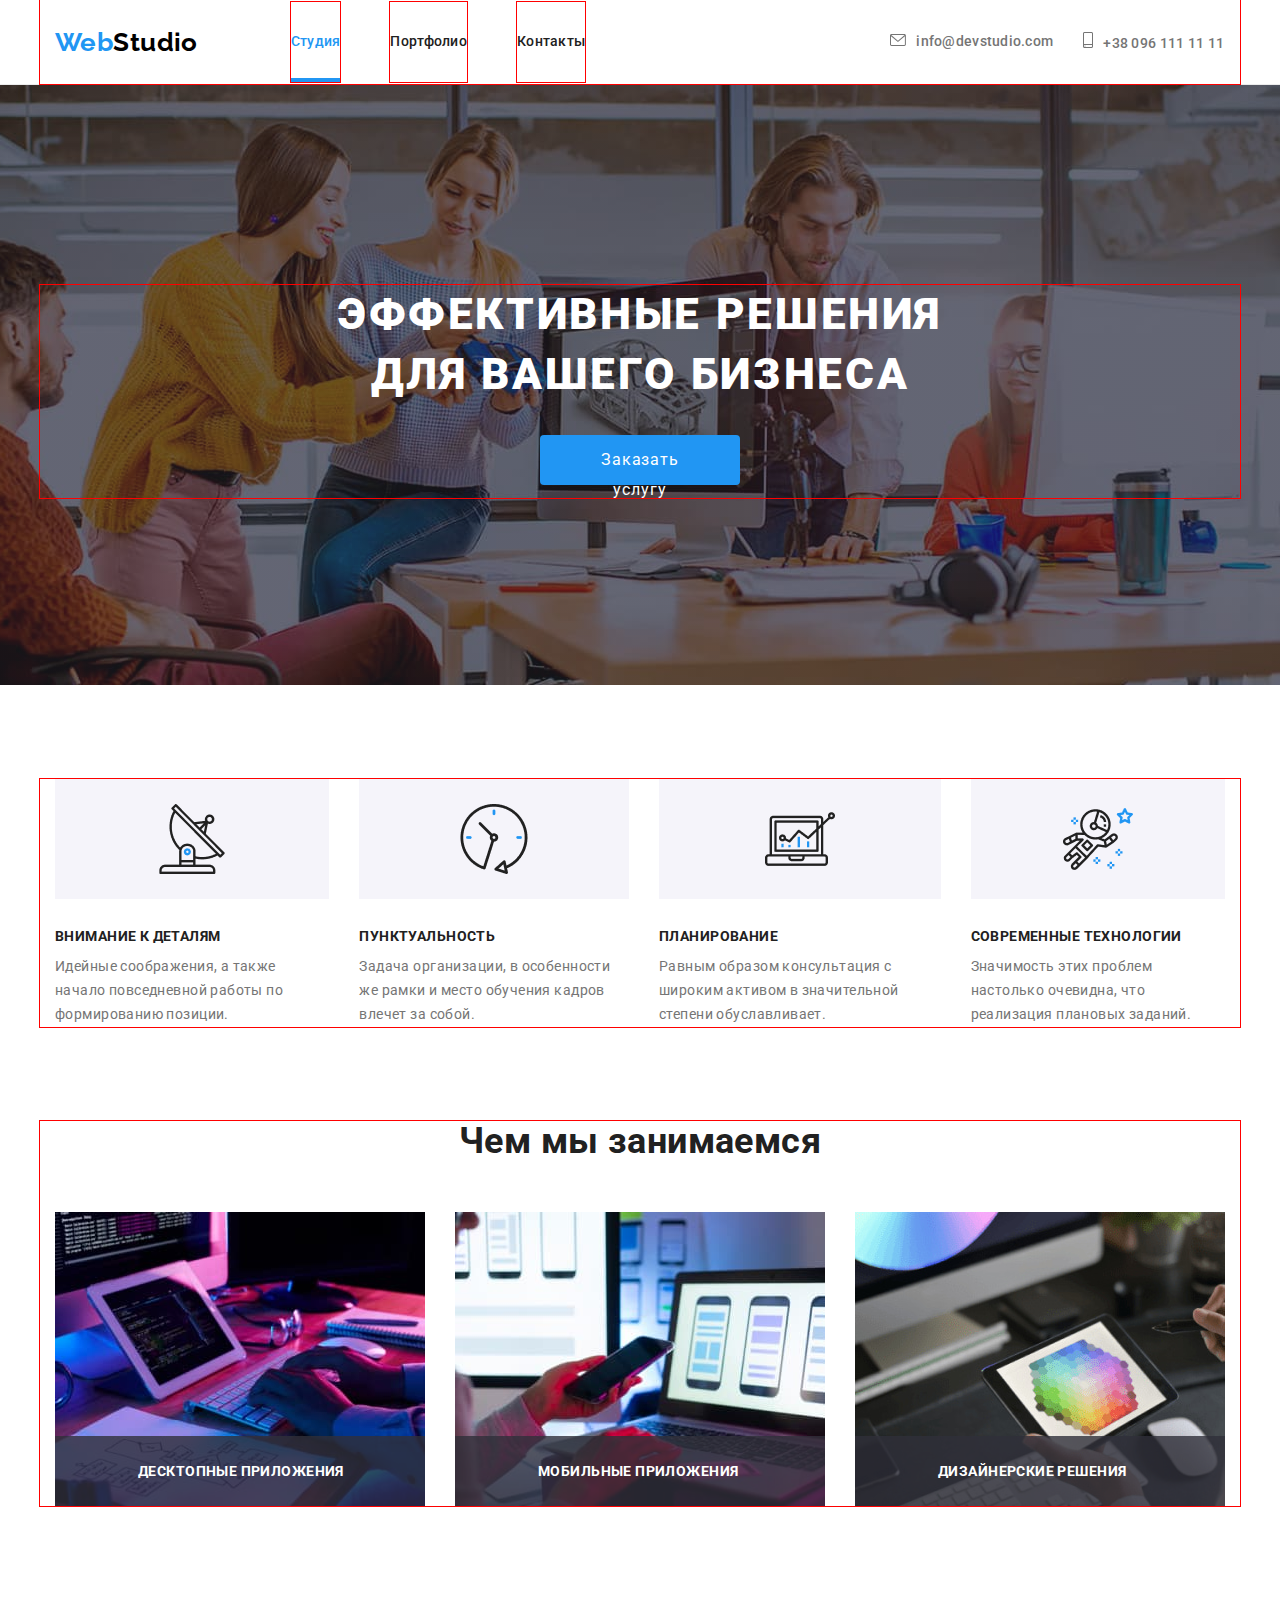
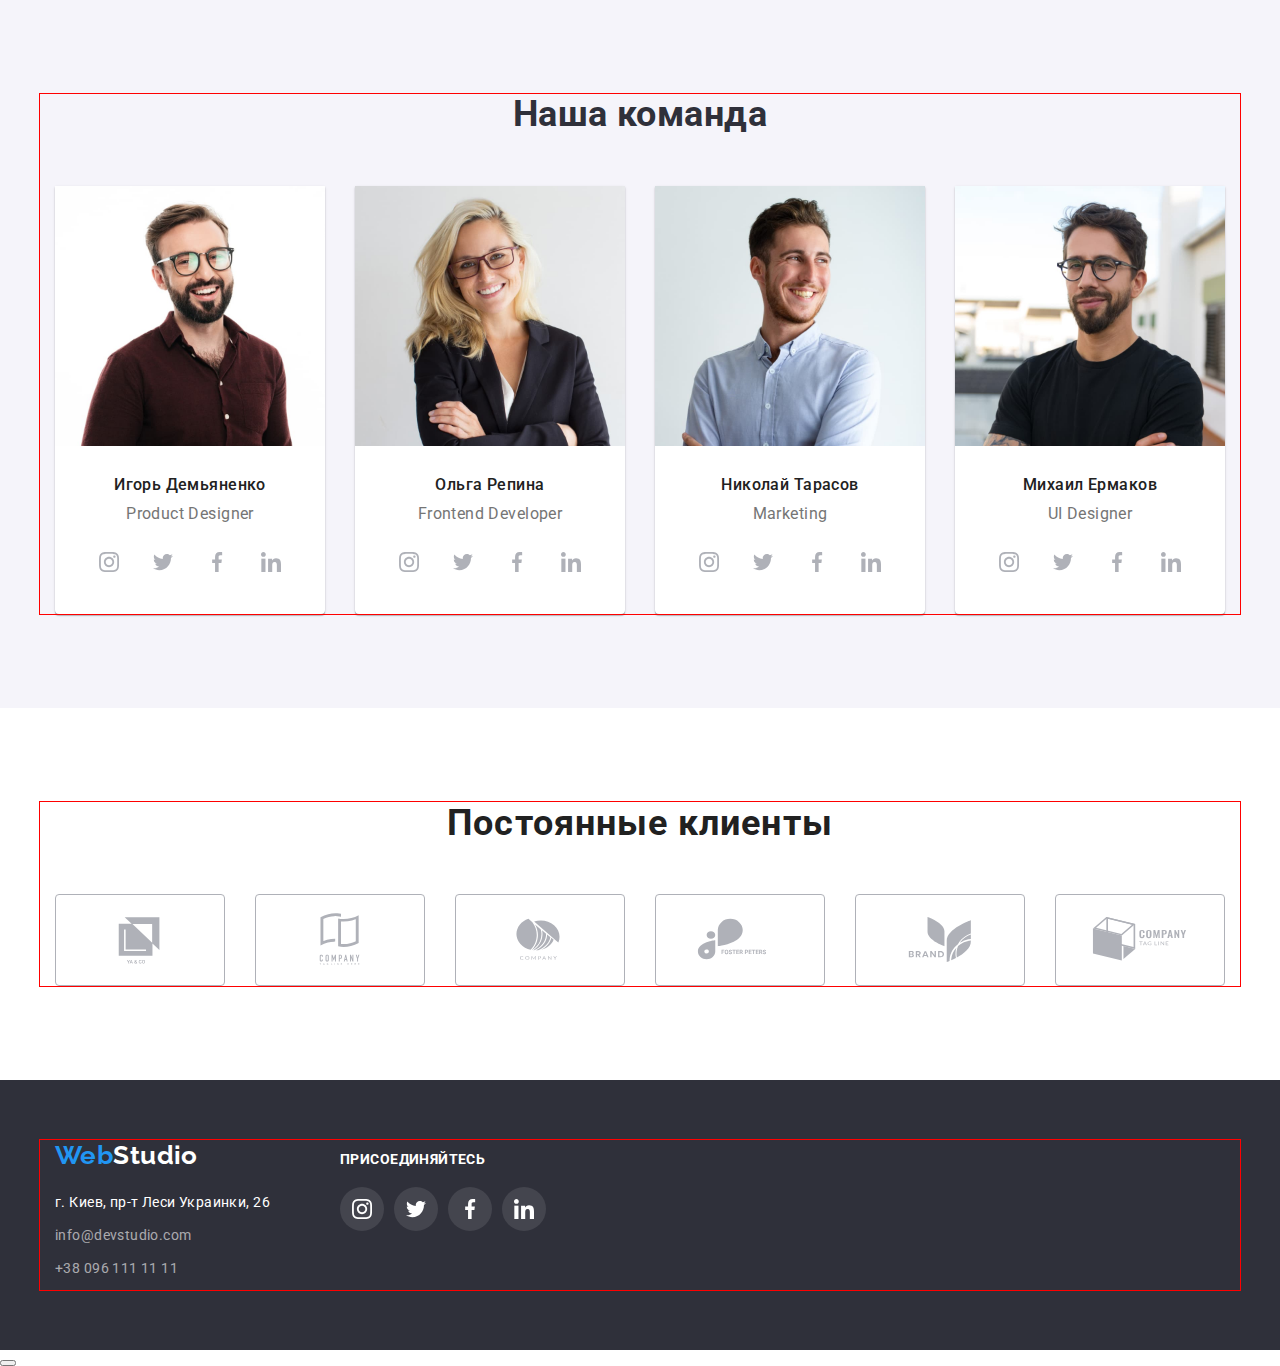
==== commit 426f04b8: "anim" ====
--- a/index.html
+++ b/index.html
@@ -18,7 +18,7 @@
 <body>
     <header class="header">
         <div class="container main-nav">
-        <a class="logo link" href=""><span class="current">Web</span>Studio</a>
+        <a class="logo link" href=""><span class="logo-color">Web</span>Studio</a>
         <nav class="header-nav">
             <ul class="header-list list">
                 <li class="header-item"> <a href="./index.html" class="header-page current link">Студия</a></li>
@@ -43,25 +43,12 @@
         </div>
     </header>
 
-      <main>
-
-      
-    <button data-modal-open></button>
-    <div class="backdrop is-hidden" data-modal>
-        <div class="modal">
-            <button class="mod-button"> <svg class="close-button" width="18" height="18">
-                    <use href="./images/symbol44-defs.svg#icon-close-black"></use>
-                </svg></button>
-            <button data-modal-close>Закрыть</button>
-        </div>
-    
-    </div>
-
+      <main>     
 
         <section class="hero">
             <div class="container">
                 <h1 class="hero-title">Эффективные решения для вашего бизнеса</h1>
-                <button type="button" class="hero-button">Заказать услугу</button>
+                <button type="button" class="hero-button" data-modal-open>Заказать услугу</button>
             </div>
         </section>
 
@@ -237,7 +224,7 @@
         
             <div class="footer-text">
                 <address>
-                    <a class="logo-footer link" href=""><span class="current">Web</span>Studio</a>
+                    <a class="logo-footer link" href=""><span class="logo-color">Web</span>Studio</a>
 
                     <ul class="footer-list list">
                         <li class="footer-item"><a href="https://goo.gl/maps/V1P53VzgSbRP7Sv77"
@@ -278,6 +265,17 @@
     </div>
 </footer>
 
+<button data-modal-open></button>
+<div class="backdrop is-hidden" data-modal>
+    <div class="modal">
+        <button type="button" class="close-button" data-modal-close> <svg  width="18" height="18">
+                <use href="./images/symbol44-defs.svg#icon-close-black"></use>
+            </svg></button>
+        
+    </div>
+
+</div>
+
 <script src="./js/modal.js"></script>
 
 
--- a/css/style.css
+++ b/css/style.css
@@ -94,6 +94,7 @@
    
 }
 
+
 .header-list .header-item {
 
  outline: 1px solid red;  
@@ -119,12 +120,17 @@
     color: var(--logo-header-color);
 }
 
-.header-page {
-    display: block;
+.logo-color{
+    color: #2196F3;
+}
+
+.header-page{
+         display: block;
     padding-top: 32px;
     padding-bottom: 32px;
 }
    
+ 
 
 .header-item,
 .header-page {
@@ -133,14 +139,30 @@
     line-height: 1.14;
     letter-spacing: 0.02em;
 
-    color: var(--titles-color)
-    
-         }
+    color: var(--titles-color)   
+ }
 
 
 .current {
-    color: var(--button-color)
-}
+    position: relative;
+    color: var(--button-color);
+}
+
+
+.current::after{
+    position: absolute;
+    content: "";
+    display: block;
+    background-color: #2196F3;
+    width: 100%;
+    height: 4px;
+    border-radius: 2%;
+    left: 0;
+    bottom: 0;
+   
+}
+
+
 
 .contacts-list {
     display: flex;
@@ -175,11 +197,10 @@
 }
 
 .contacts-phone::before{
-    transition-property: background-color;
+    
     transition-duration: 250ms;
     transition-timing-function: cubic-bezier(0.4, 0, 0.2, 1);
     }
-}
 
 .contacts-phone::before :hover {
 fill: #2196F3;
@@ -299,25 +320,42 @@
     left: 0;
     width: 100%;
     height: 100%;
+    
 background: rgba(0, 0, 0, 0.2);
+opacity: 1;
+transition: opacity 1000ms cubic-bezier(0.4, 0, 0.2, 1),
+visibility 250ms cubic-bezier(0.4, 0, 0.2, 1)
 }
 
 .backdrop.is-hidden {
     opacity: 0;
     pointer-events: none;
+    visibility: hidden;
+}
+
+.backdrop.is-hidden .modal{
+    transform: scaleY(0.5) scaleX(0.5) translate(-50%, -50%);
+    
 }
 
 .modal {
     position: absolute;
     top: 50%;
     left: 50%;
-    transform: translate(-50%, -50%);
+    
     min-width: 528px;
     min-height: 581px;
     padding: 15px;
 
+    box-shadow: 0px 1px 3px rgba(0, 0, 0, 0.12),
+    0px 1px 1px rgba(0, 0, 0, 0.14),
+    0px 2px 1px rgba(0, 0, 0, 0.2);
+    border-radius: 4px;
+
     background-color: #fff;
-    
+    transform: scaleY(1) scaleX(1) translate(-50%, -50%);
+    transition: transform 250ms cubic-bezier(0.4, 0, 0.2, 1);
+   
 }
 
 .close-button{
@@ -549,8 +587,8 @@
     border-radius: 50px;
     justify-content: center;
     align-items: center;
-    transition: background-color 1000ms cubic-bezier(0.4, 0, 0.2, 1),
-    color 1000ms cubic-bezier(0.4, 0, 0.2, 1);
+    transition: background-color 250ms cubic-bezier(0.4, 0, 0.2, 1),
+    color 250ms cubic-bezier(0.4, 0, 0.2, 1);
    }
 
 
@@ -634,25 +672,25 @@
 
 .portfolio-thumb {
     position: relative;
-overflow: hidden;
+    overflow: hidden;
 }
 
 
 .portfolio-thumb::before{
+    position: absolute;
     content: "";
     display: inline-block;
     width: 370px;
     height: 294px;
-    position: absolute;
+    
     background: rgba(33, 150, 243, 0.9);
     
     transform: translateY(350px);
+    transition: transform 250ms cubic-bezier(0.4, 0, 0.2, 1);
     
     }
 
-       .portfolio-item:hover .portfolio-thumb::before{
-        transition: transform 250ms cubic-bezier(0.4, 0, 0.2, 1);
-        
+       .portfolio-item:hover .portfolio-thumb::before{               
         transform: translateY(0);
        }
 
@@ -675,11 +713,12 @@
     
     display: flex;
     transform: translateY(350px);
+    transition: transform 250ms cubic-bezier(0.4, 0, 0.2, 1);
    }
 
-.portfolio-item:hover .portfolio-text {
-    transition: transform 250ms cubic-bezier(0.4, 0, 0.2, 1);
-    opacity: 1;
+
+.portfolio-item:hover .portfolio-text{
+    
     transform: translate(0);
 }
 
@@ -786,8 +825,8 @@
 .svg-link {
     fill: #AFB1B8;
 
-    transition-property: background-color;
-    transition-duration: 1000ms;
+    
+    transition-duration: 250ms;
     transition-timing-function: cubic-bezier(0.4, 0, 0.2, 1);
 }
 
@@ -810,8 +849,8 @@
     cursor: pointer;
     display: flex;
     
-    transition-property: background-color;
-    transition-duration: 1000ms;
+    
+    transition-duration: 250ms;
     transition-timing-function: cubic-bezier(0.4, 0, 0.2, 1);
 }
 
@@ -859,8 +898,7 @@
     font-weight: 400;
     line-height: 1.71;
 
-    transition-property: background-color;
-    transition-duration: 1000ms;
+    transition-duration: 250ms;
     transition-timing-function: cubic-bezier(0.4, 0, 0.2, 1);
    }
 
@@ -884,8 +922,7 @@
     color: var(--header-color);
 }
 
-.footer-address, .footer-mail {  
-
+.footer-address { 
     color: var(--header-color);
 }
 
@@ -899,6 +936,7 @@
 
 .footer-item {
     margin-bottom: 9px;
+    
 }
 
 .footer-item :last-child {
@@ -938,7 +976,7 @@
     align-items: center;
 margin-left: 0;
 
-transition-property: background-color;
+
 transition-duration: 250ms;
 transition-timing-function: cubic-bezier(0.4, 0, 0.2, 1);
 }
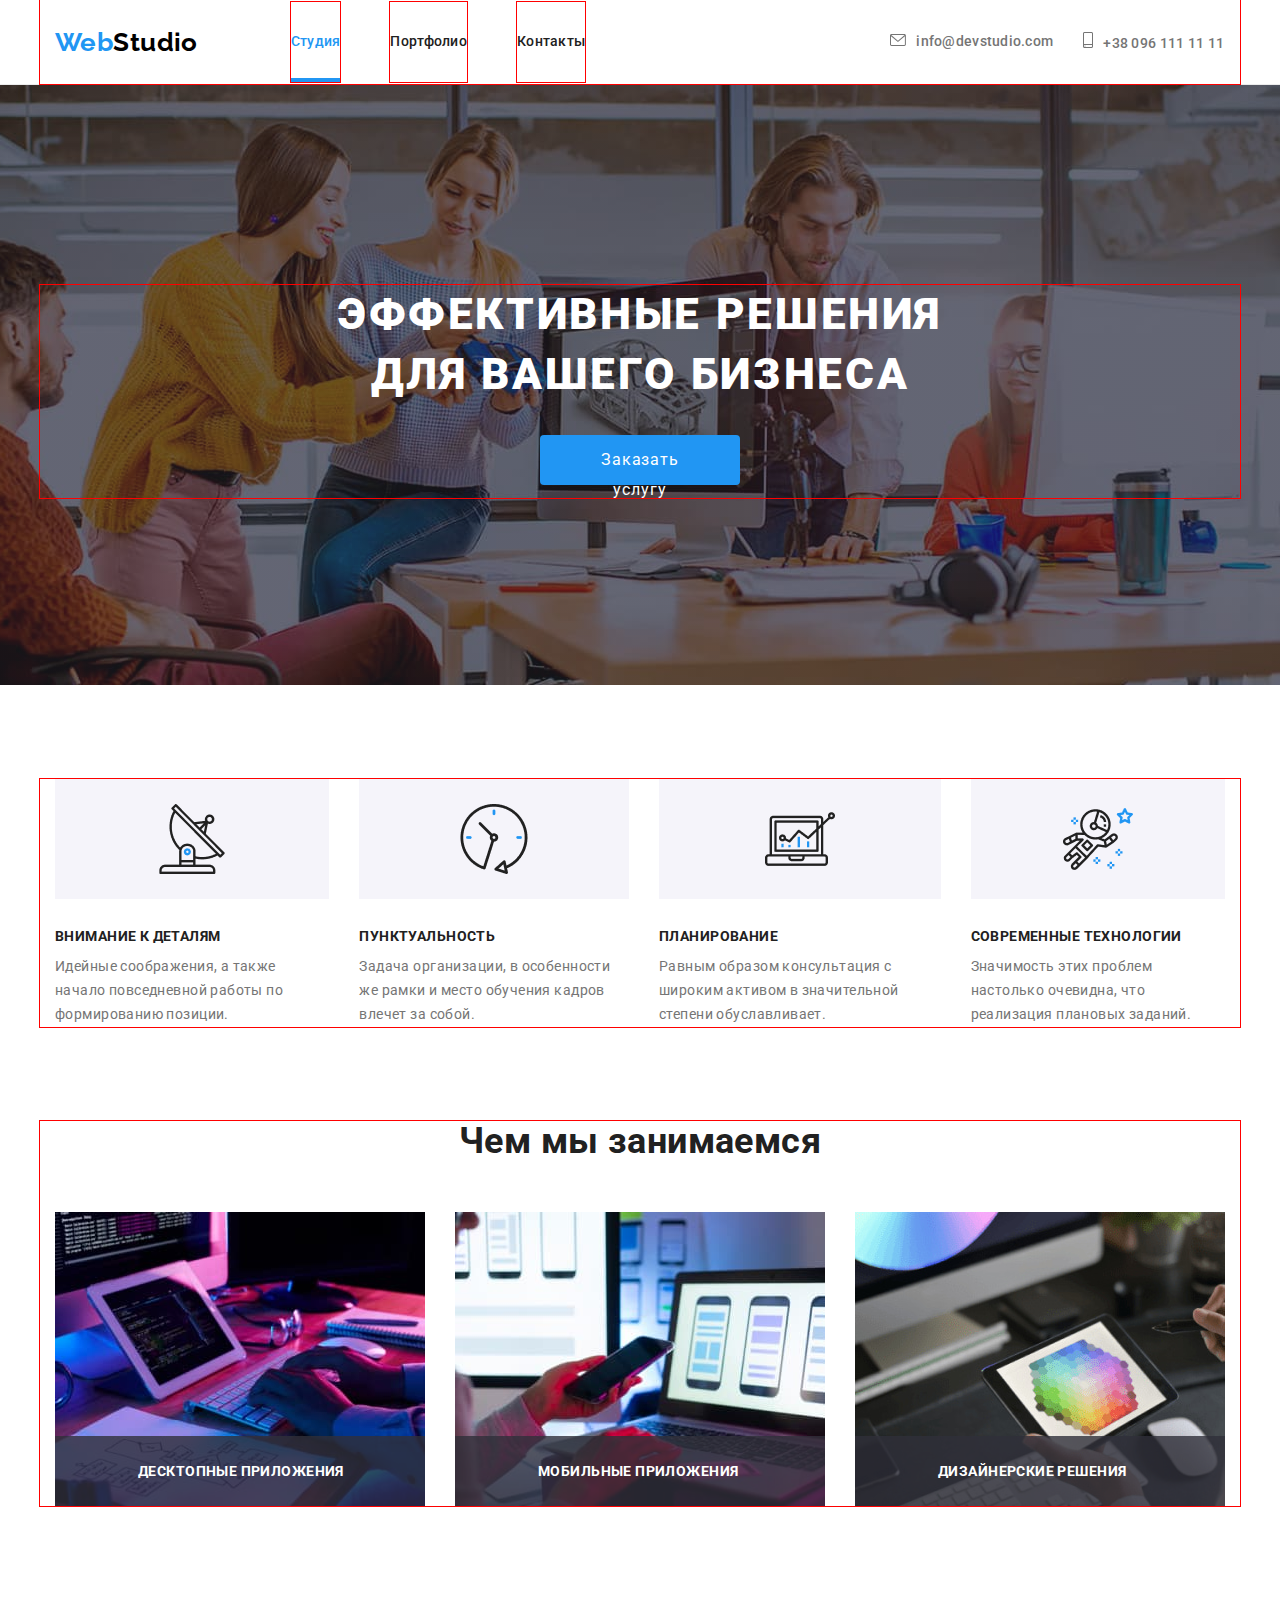
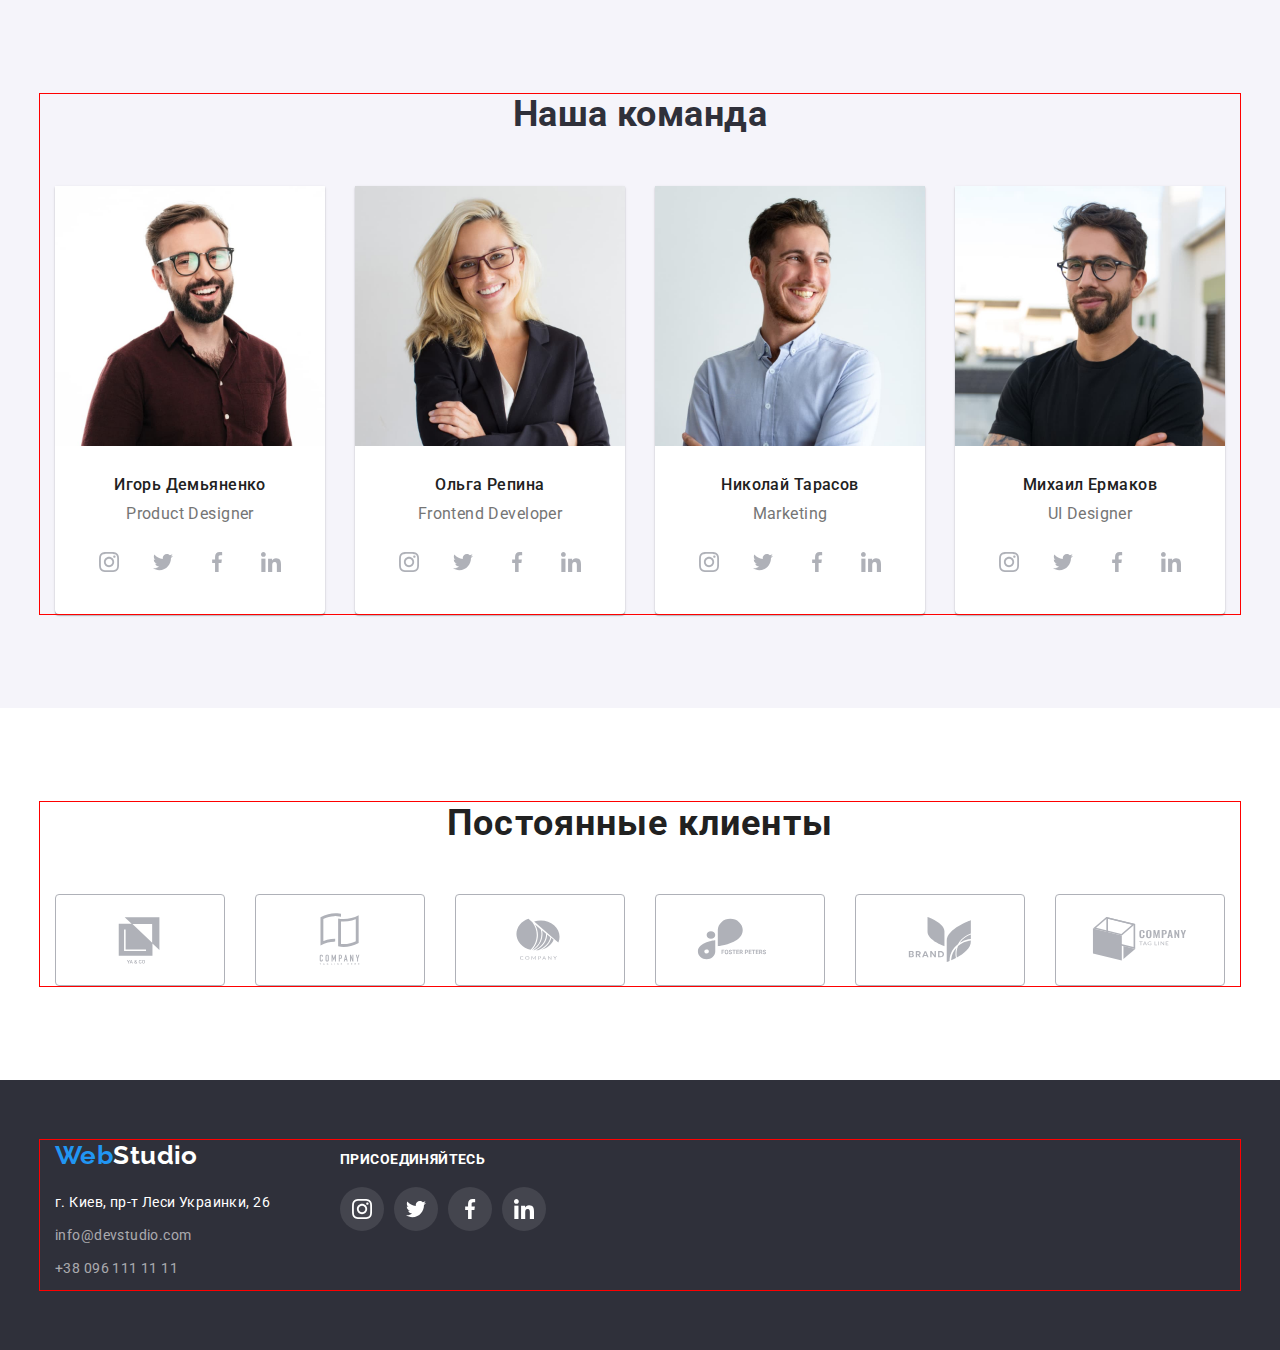
==== commit 4ec32021: "ра" ====
--- a/index.html
+++ b/index.html
@@ -265,7 +265,7 @@
     </div>
 </footer>
 
-<button data-modal-open></button>
+
 <div class="backdrop is-hidden" data-modal>
     <div class="modal">
         <button type="button" class="close-button" data-modal-close> <svg  width="18" height="18">
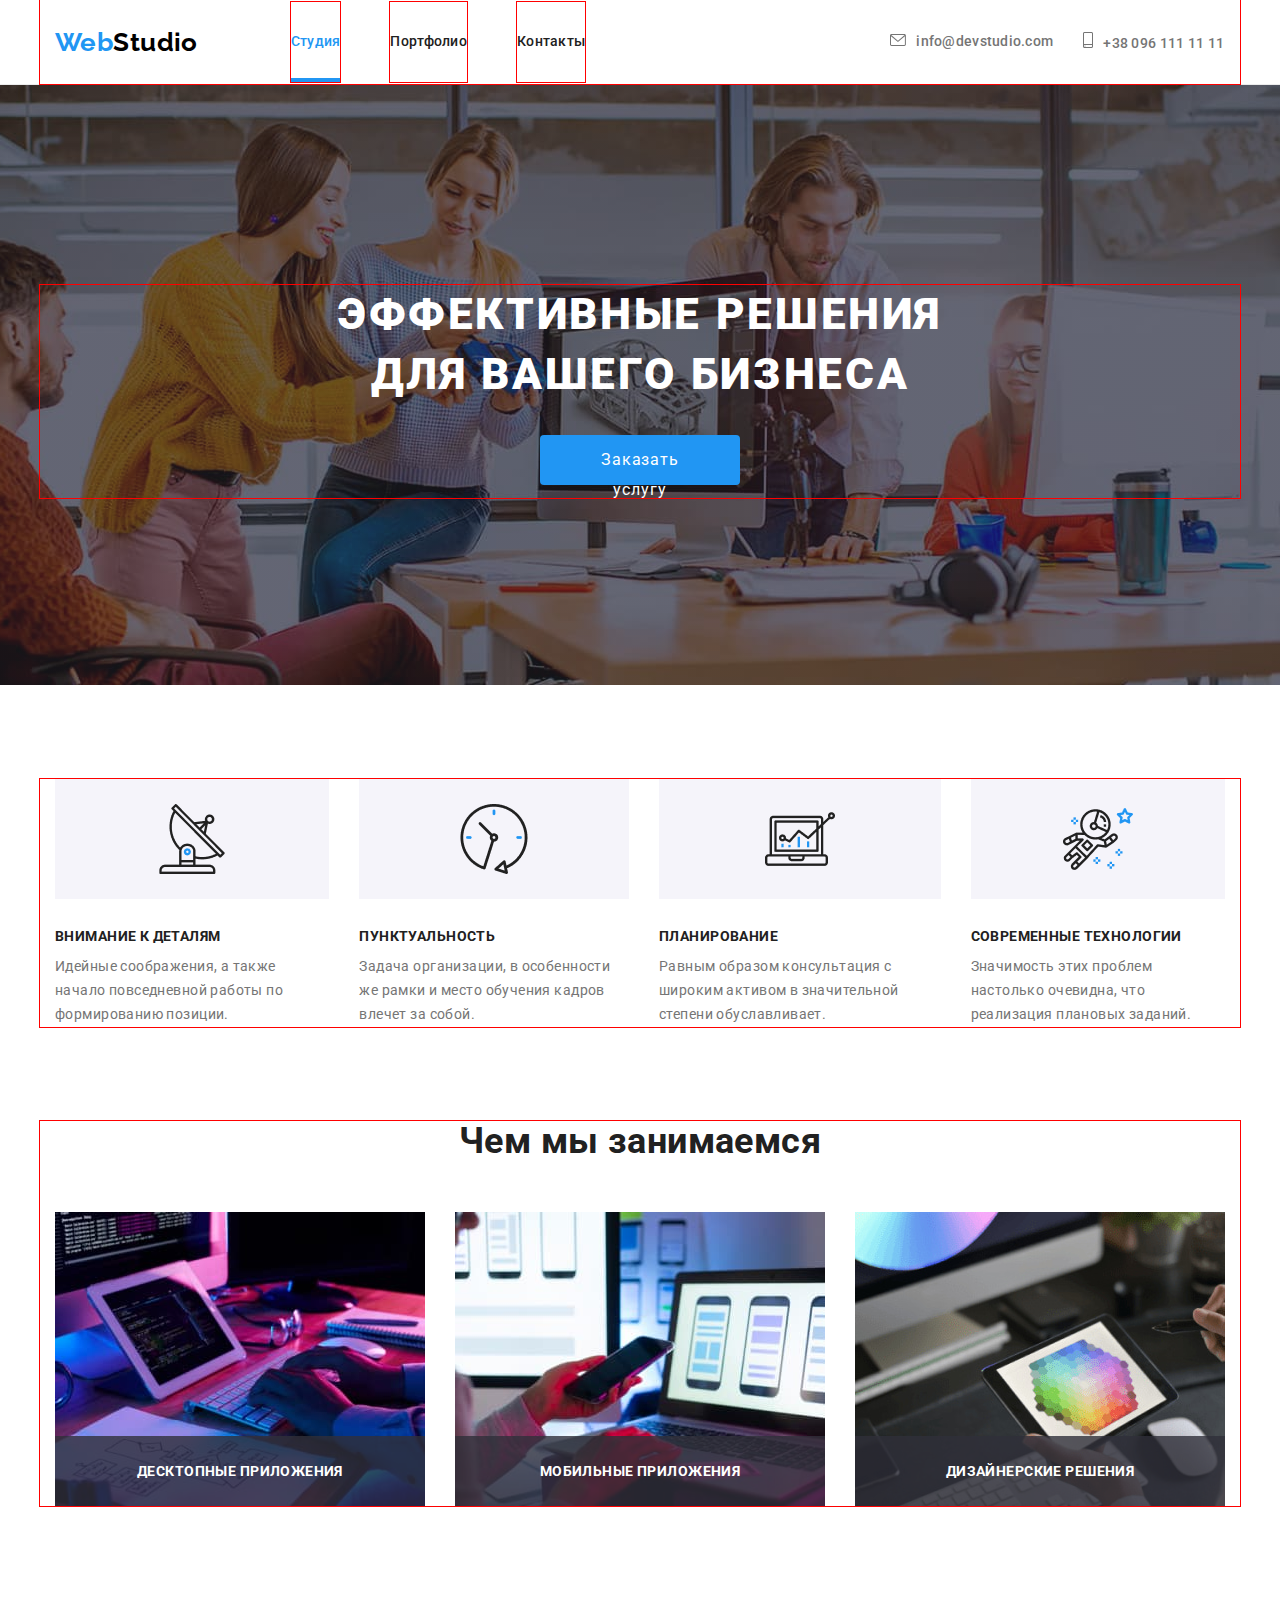
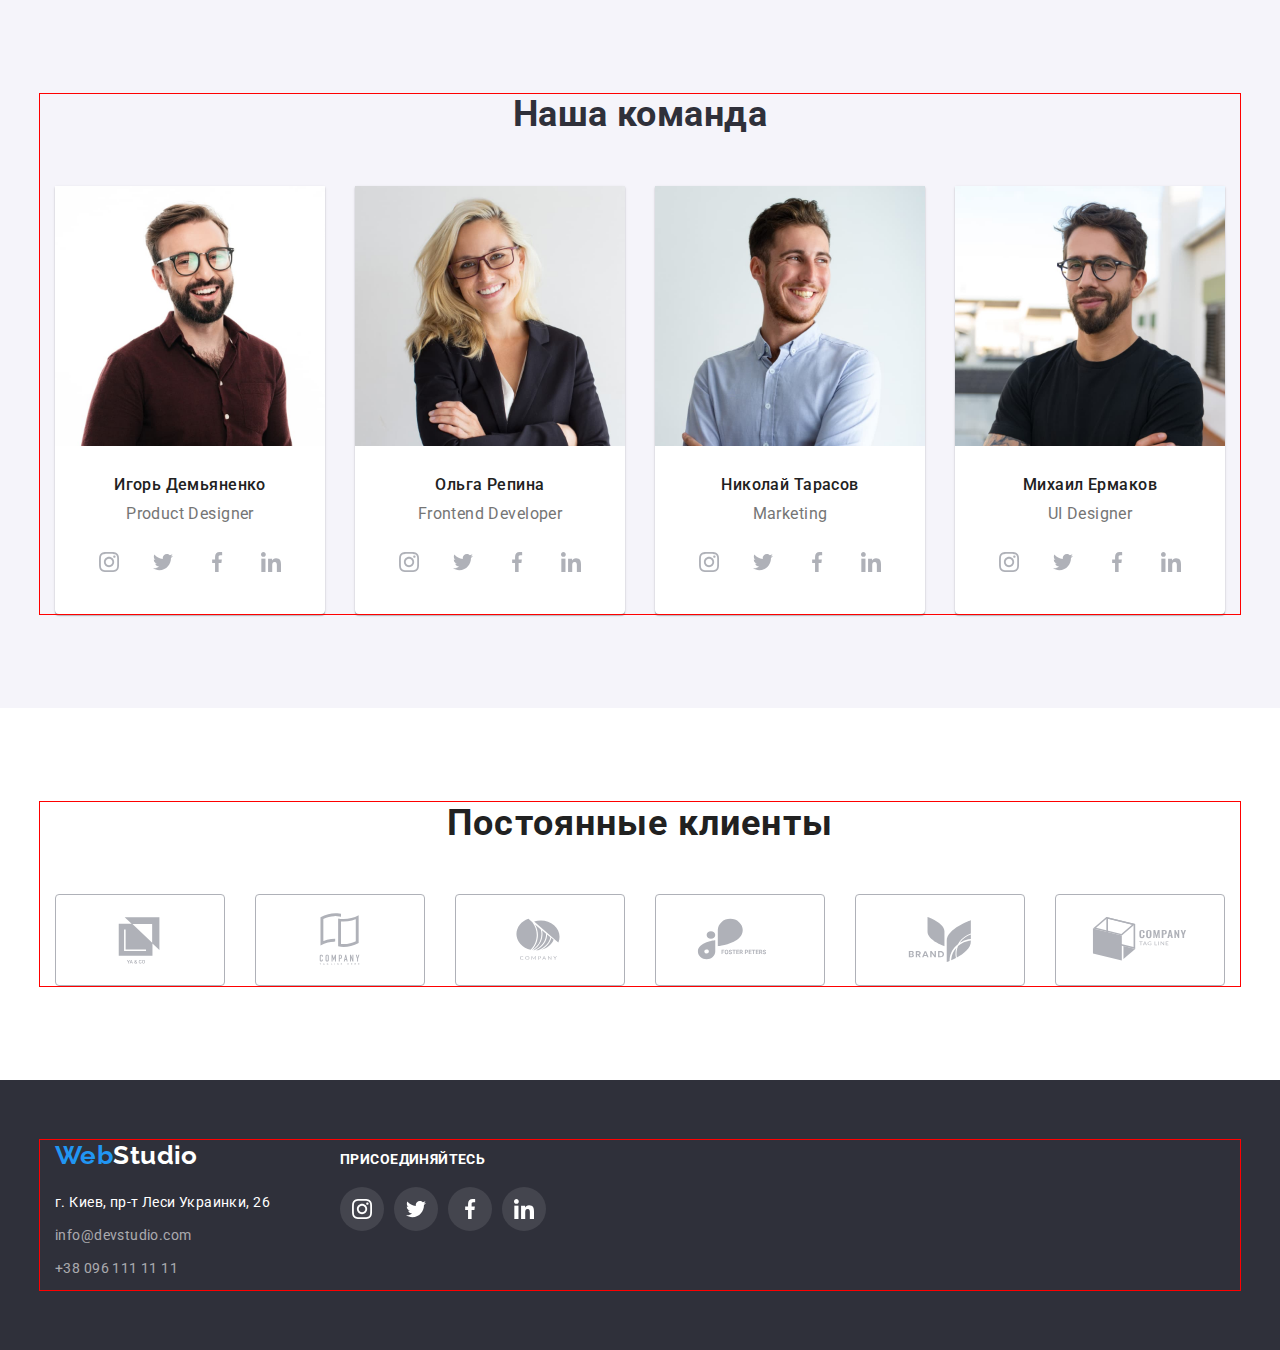
==== commit 8130e287: "corr" ====
--- a/index.html
+++ b/index.html
@@ -88,24 +88,24 @@
         <ul class="product-list list">
 
             <li class="product-image">
-                <div class="product-thumb">
+                
                 <img src="./images/picture1.jpg" alt="руки на клавиатуре" width="370"/> 
                
-                <p class="product-text">Десктопные приложения</p></div>
+                <p class="product-text">Десктопные приложения</p>
             </li>
 
             <li class="product-image">
-                <div class="product-thumb">
+                
                 <img src="./images/picture2.jpg" alt="клавиатура и телефон в руках" width="370" />
-                <div class="product-name">
-            <p class="product-text">Мобильные приложения</p></div></div>
+                
+            <p class="product-text">Мобильные приложения</p>
             </li>
 
             <li class="product-image">
-                <div class="product-thumb">
+                
                 <img src="./images/box.jpg" alt="планшет в руках" width="370" />
-                <div class="product-name">
-                <p class="product-text">Дизайнерские решения</p></div></div>
+               
+                <p class="product-text">Дизайнерские решения</p>
             </li>
         </ul>
         </div>
--- a/css/style.css
+++ b/css/style.css
@@ -128,9 +128,20 @@
          display: block;
     padding-top: 32px;
     padding-bottom: 32px;
-}
-   
- 
+    transition-property: color;
+    transition-duration: 250ms;
+    transition-timing-function: cubic-bezier(0.4, 0, 0.2, 1);
+}
+   
+
+
+.header-item :hover,
+.header-item :focus {
+
+    color: var(--button-color);
+    background-color: var(--header-color);
+
+}
 
 .header-item,
 .header-page {
@@ -180,7 +191,9 @@
 .contacts-item{
     display: block;
     align-items: center;
-    
+    transition-property: color;
+    transition-duration: 250ms;
+    transition-timing-function: cubic-bezier(0.4, 0, 0.2, 1);
    
 }
 
@@ -188,7 +201,7 @@
 .contacts-item :focus{
     color: #2196F3;
     fill: currentColor;
-   
+      
 }
 
 .icon {
@@ -196,11 +209,7 @@
     fill: currentColor;
 }
 
-.contacts-phone::before{
-    
-    transition-duration: 250ms;
-    transition-timing-function: cubic-bezier(0.4, 0, 0.2, 1);
-    }
+
 
 .contacts-phone::before :hover {
 fill: #2196F3;
@@ -210,8 +219,6 @@
 .contacts-mail,
 .contacts-phone {
     
-    font-family: 'Roboto';
-    font-style: normal;
     font-weight: 500;
     line-height: 1.14;
     letter-spacing: 0.02em;
@@ -219,15 +226,9 @@
     padding: 32px 0;
 align-items: baseline;
     color: var(--text-color);
-}
-
-
-.header-item :hover,
-.header-item :focus {
-
-    color: var(--button-color);
-    background-color: var(--header-color);
-    
+    transition-property: color;
+    transition-duration: 250ms;
+    transition-timing-function: cubic-bezier(0.4, 0, 0.2, 1);
 }
 
 
@@ -323,7 +324,7 @@
     
 background: rgba(0, 0, 0, 0.2);
 opacity: 1;
-transition: opacity 1000ms cubic-bezier(0.4, 0, 0.2, 1),
+transition: opacity 250ms cubic-bezier(0.4, 0, 0.2, 1),
 visibility 250ms cubic-bezier(0.4, 0, 0.2, 1)
 }
 
@@ -331,12 +332,11 @@
     opacity: 0;
     pointer-events: none;
     visibility: hidden;
-}
-
-.backdrop.is-hidden .modal{
-    transform: scaleY(0.5) scaleX(0.5) translate(-50%, -50%);
-    
-}
+    transition: opacity 250ms cubic-bezier(0.4, 0, 0.2, 1),
+    visibility 250ms cubic-bezier(0.4, 0, 0.2, 1)
+}
+
+
 
 .modal {
     position: absolute;
@@ -355,11 +355,17 @@
     background-color: #fff;
     transform: scaleY(1) scaleX(1) translate(-50%, -50%);
     transition: transform 250ms cubic-bezier(0.4, 0, 0.2, 1);
-   
+   opacity: 1;
+}
+
+.backdrop.is-hidden .modal {
+    transform: scaleY(0) scaleX(0) translate(50%, 50%);
+
 }
 
 .close-button{
     position: absolute;
+    
     width: 30px;
     height: 30px;
     top: 8px;
@@ -368,7 +374,7 @@
     border: 1px solid rgba(0, 0, 0, 0.1);
     box-sizing: border-box;
     border-radius: 50%;
-    padding: 6px;
+    padding: 4px;
 }
 
 
@@ -455,7 +461,7 @@
 }
 
 
-.product-thumb {
+/*.product-thumb {
     position: relative;
    
     }
@@ -472,19 +478,28 @@
        bottom: 0;
                
     }
-
-
+*/
+
+.product-image{
+    position: relative;
+}
 .product-text {
-    bottom: 27px;
-    left: 83px;
+    bottom: 0;
+    left: 0;
   position: absolute;
+  justify-content: center;
+  align-items: center;
+  height: 70px;
+  width: 100%;
+  padding: 0;
+  margin: 0;
     font-weight: 700;
     font-size: 14px;
     line-height: 16px;
    
     letter-spacing: 0.03em;
     text-transform: uppercase;
-    
+    background: rgba(47, 48, 58, 0.8);
     color: var(--header-color);
    
     display: flex;
@@ -593,7 +608,8 @@
 
 
 
-.soc-item :hover{
+.soc-item :hover,
+.soc-item :focus{
     background-color: var(--button-color);
 
 }
@@ -650,7 +666,7 @@
     color: var(--titles-color);
     cursor: pointer;
     
-    transition-property: background-color;
+    transition-property: background-color color;
     transition-duration: 250ms;
     transition-timing-function: cubic-bezier(0.4, 0, 0.2, 1);
 }
@@ -690,9 +706,11 @@
     
     }
 
-       .portfolio-item:hover .portfolio-thumb::before{               
+       .portfolio-item:hover .portfolio-thumb::before{            
         transform: translateY(0);
        }
+
+
 
 
 .portfolio-text {
@@ -728,7 +746,7 @@
 width: 370px;
 height: 404px;
     cursor: pointer;
-   border: 1px solid red;
+  
 
 }
 
@@ -765,7 +783,7 @@
 }
  
 .card-border {
-    
+    border: 1px solid #EEEEEE;
     padding: 20px 24px;
     width: 370px;
 }
@@ -822,21 +840,11 @@
 }
 
 
-.svg-link {
-    fill: #AFB1B8;
-
-    
-    transition-duration: 250ms;
-    transition-timing-function: cubic-bezier(0.4, 0, 0.2, 1);
-}
-
-.svg-link:hover,
-.svg-link:focus{
-    fill: #2196F3 ;
-    
-}
+
+
 
 .clients-logo {
+   
     width: 170px;
     height: 92px;
     
@@ -848,24 +856,40 @@
 
     cursor: pointer;
     display: flex;
-    
-    
-    transition-duration: 250ms;
+
+    transition-duration: 5000ms;
     transition-timing-function: cubic-bezier(0.4, 0, 0.2, 1);
-}
-
+
+}
+
+
+.svg-link {
+   
+    display: flex;
+    padding: 16px 32px;
+    fill: #AFB1B8;
+
+    transition-duration: 5000ms;
+    transition-timing-function: cubic-bezier(0.4, 0, 0.2, 1);
+
+}
+
+.svg-link:hover,
+.svg-link:focus {
+    fill: #2196F3;
+}
 
 .client-icon {
     display: flex;
-    margin: 16px 32px;   
-  
+    
    }
 
-.clients-logo:hover,
+.clients-logo:hover, 
 .clients-logo:focus {
 
     border-color: var(--button-color);
-    
+    transition-duration: 5000ms;
+    transition-timing-function: cubic-bezier(0.4, 0, 0.2, 1);
     }
 
  /*footer*/
@@ -898,12 +922,11 @@
     font-weight: 400;
     line-height: 1.71;
 
-    transition-duration: 250ms;
-    transition-timing-function: cubic-bezier(0.4, 0, 0.2, 1);
-   }
-
-
-.footer-list :hover {
+       }
+
+
+.footer-list :hover,
+.footer-list :focus {
     color: var(--button-color);
    
 }
@@ -924,6 +947,8 @@
 
 .footer-address { 
     color: var(--header-color);
+    transition-property: background-color;
+    transition: 250ms cubic-bezier(0.4, 0, 0.2, 1);
 }
 
 
@@ -932,6 +957,8 @@
 .footer-phone { 
 
     color: var(--footer-phone-color);
+    transition-property: background-color;
+    transition: 250ms cubic-bezier(0.4, 0, 0.2, 1);
 }
 
 .footer-item {
@@ -985,7 +1012,8 @@
     margin-left: 10px;
 }
 
-.soc-link-footer:hover{
+.soc-link-footer:hover,
+.soc-link-footer:focus{
     background-color: #2196F3;
     
 }
